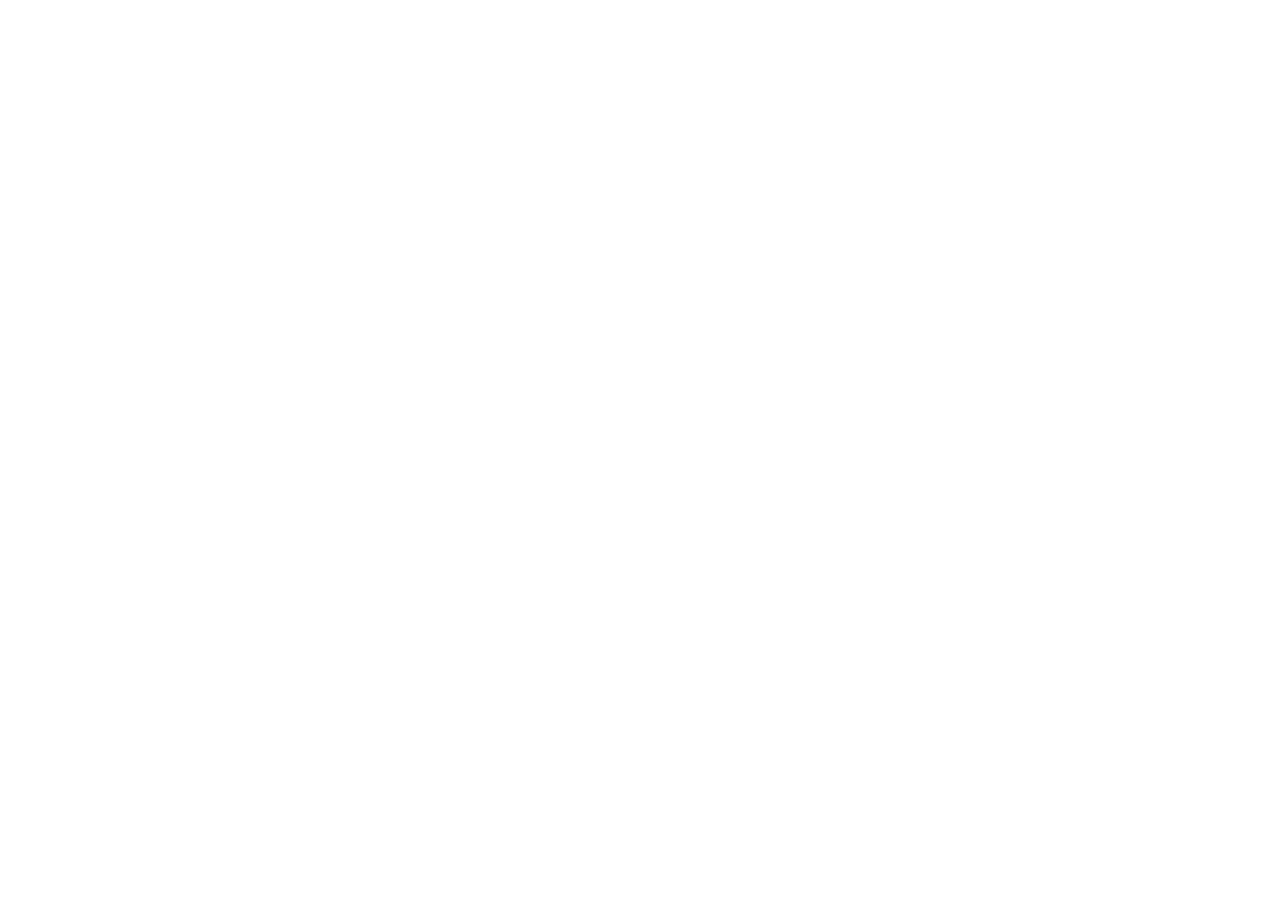
==== portfolio.html @ a5151c86 "change" ====
<!DOCTYPE html>
<html lang="en">
<head>
    <meta charset="UTF-8">
    <meta http-equiv="X-UA-Compatible" content="IE=edge">
    <meta name="viewport" content="width=device-width, initial-scale=1.0">
    <title>Document</title>
</head>
<body>
    <header>

    </header>
    <main></main>
    <footer></footer>
</body>
</html>
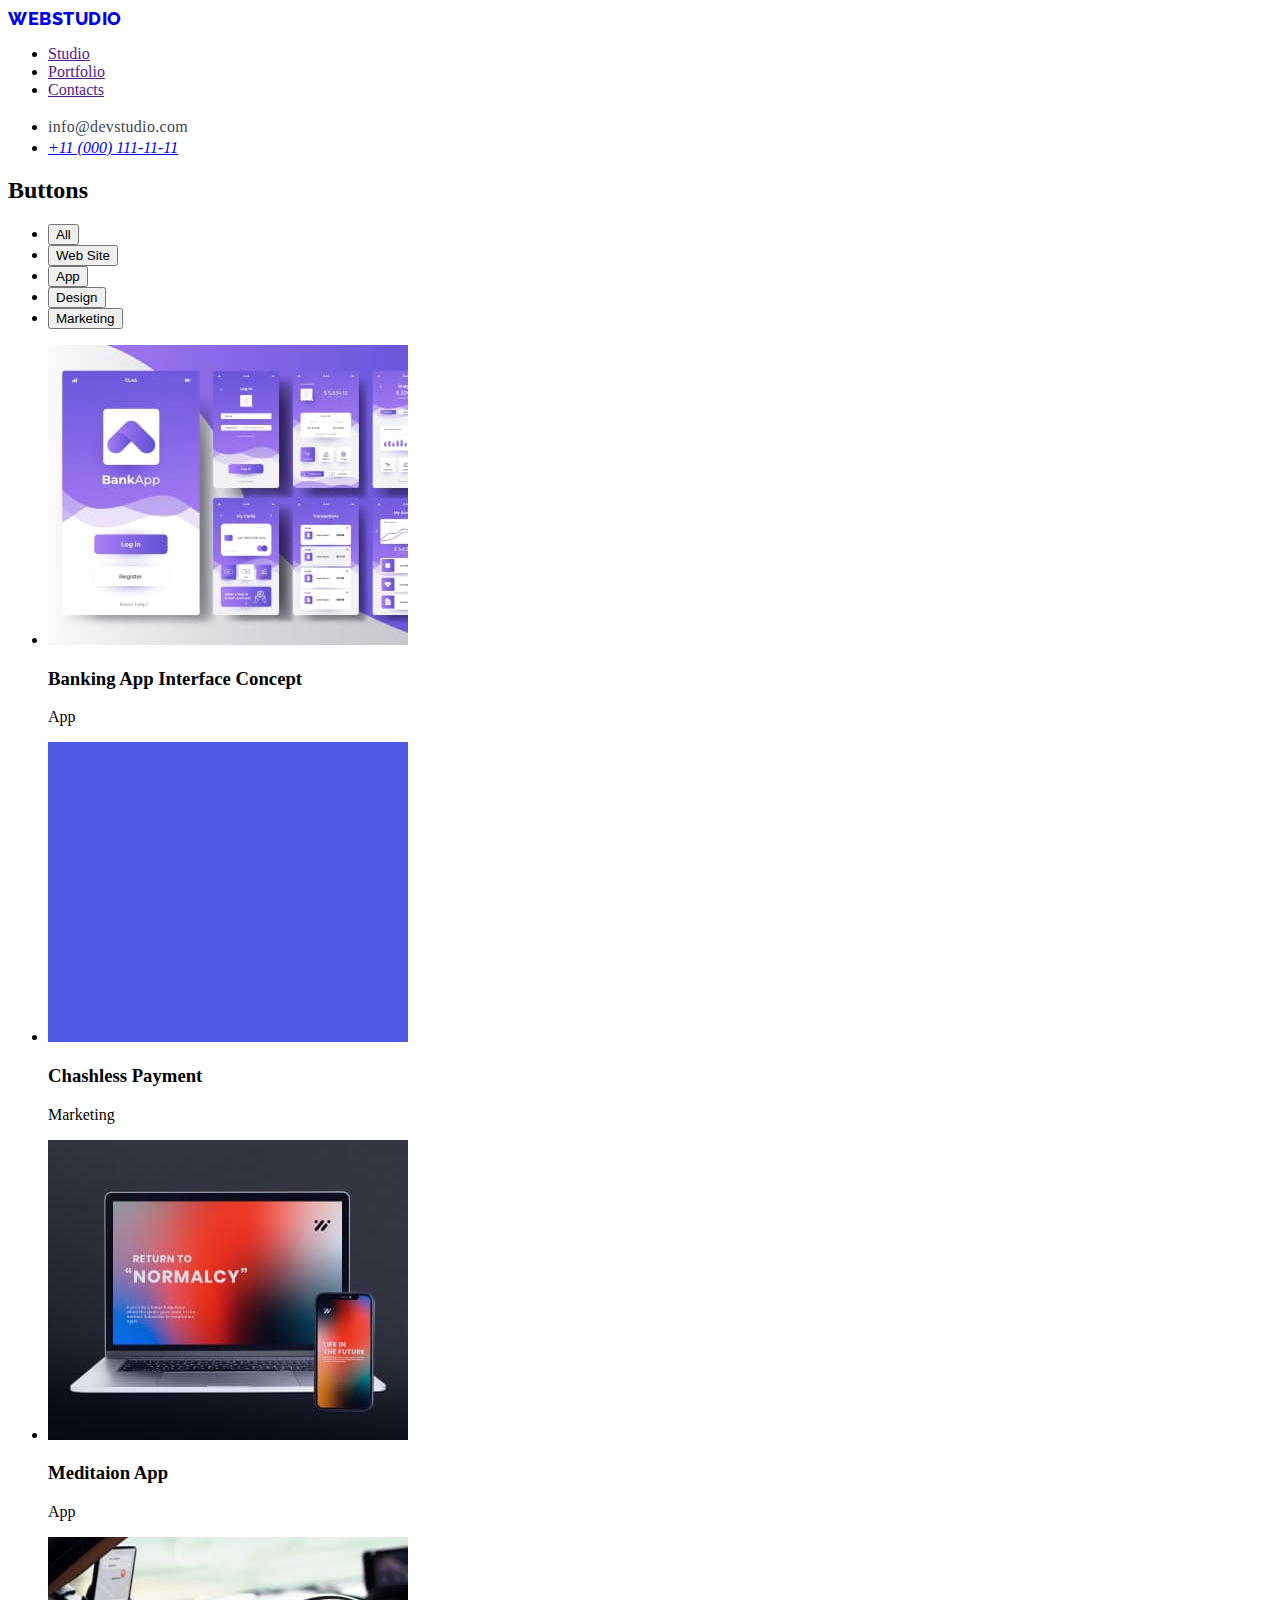
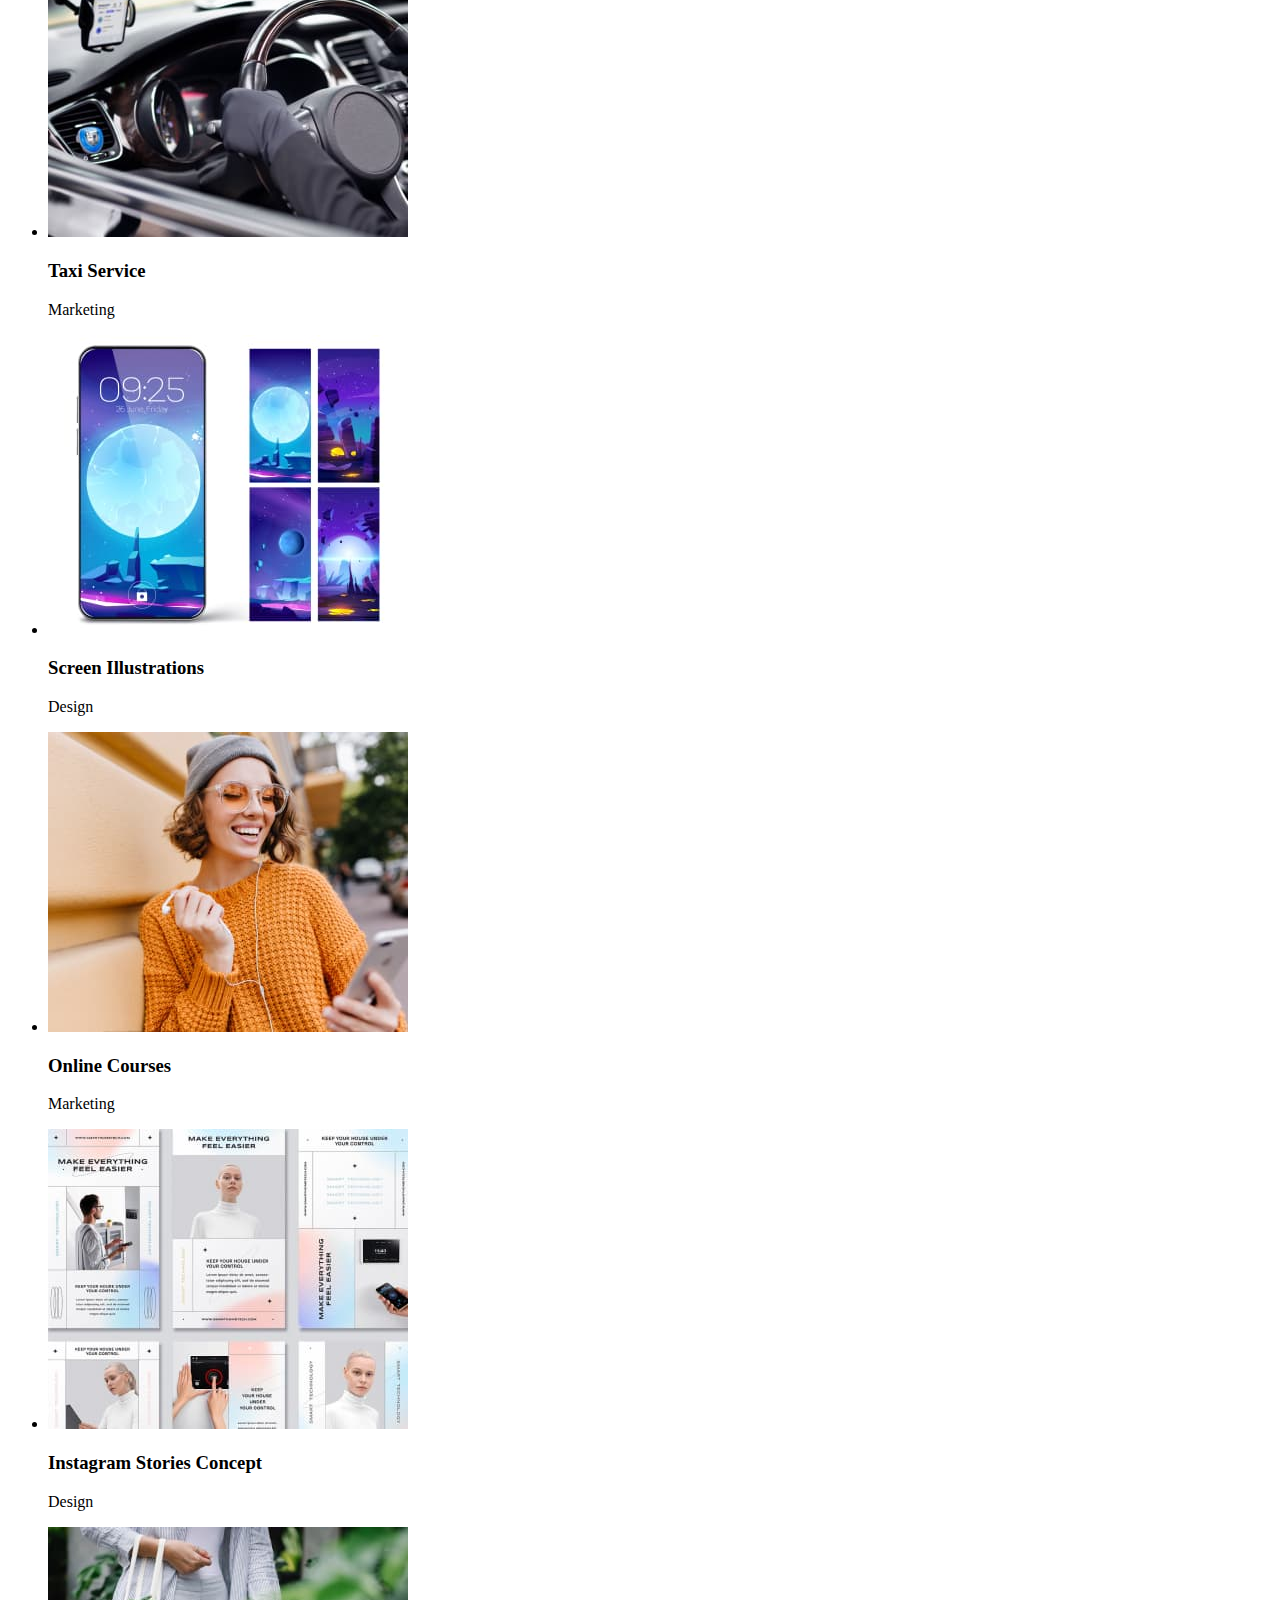
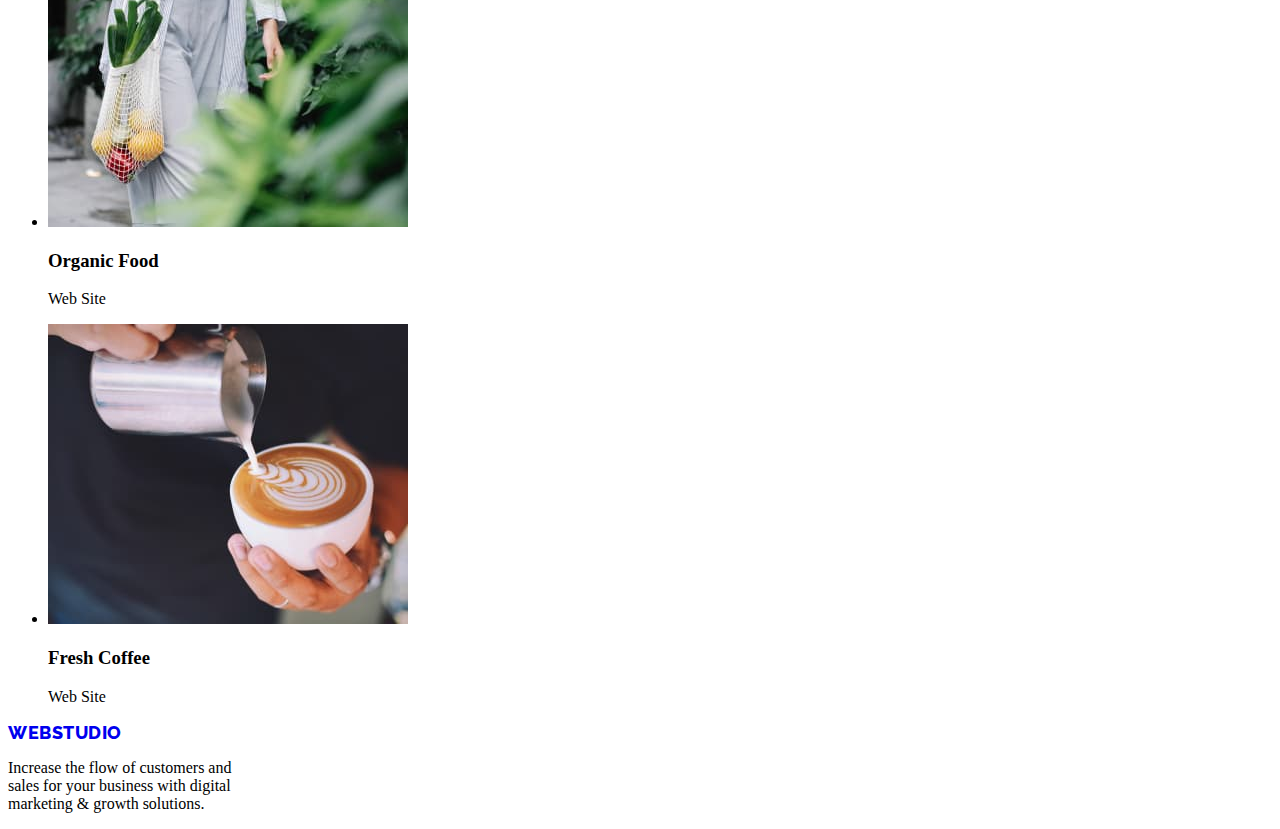
==== commit 8d942ba7: "my change" ====
--- a/portfolio.html
+++ b/portfolio.html
@@ -4,13 +4,85 @@
     <meta charset="UTF-8">
     <meta http-equiv="X-UA-Compatible" content="IE=edge">
     <meta name="viewport" content="width=device-width, initial-scale=1.0">
+    <link rel="preconnect" href="https://fonts.googleapis.com">
+    <link rel="preconnect" href="https://fonts.gstatic.com" crossorigin>
+    <link href="https://fonts.googleapis.com/css2?family=Raleway:wght@800&family=Roboto:wght@400;500;700;900&display=swap" rel="stylesheet"> 
+    <link rel="stylesheet" href="css/style.css">
     <title>Document</title>
 </head>
 <body>
-    <header>
-
+    <!--Header-->
+    <header class="header">
+        <a class="logo" href="./index.html"><span>Web</span>Studio</a>
+        <ul class="header-list">
+            <li > <a href="">Studio</a> </li>
+            <li> <a href="">Portfolio</a> </li>
+            <li> <a href="">Contacts</a> </li>
+        </ul>
+        </nav>
+        <address>
+            <ul> 
+            <li>
+                <a class="link-mail" href="mailto:info@devstudio.com">info@devstudio.com
+                </a>
+            </li>
+            <li>
+                <a href="tel:+110001111111">+11 (000) 111-11-11</a></li>
+            </li>
+            </ul>
+        </address>
     </header>
-    <main></main>
-    <footer></footer>
+    <!--Main-->
+    <main>
+        <!--Section-->
+        <section class="button">
+            <h2>Buttons</h2>
+            <ul class="button-list">
+                <li class="button-item"><button type="button">All</button></li>
+                <li class="button-item"><button type="button">Web Site</button></li>
+                <li class="button-item"><button type="button">App</button></li>
+                <li class="button-item"><button type="button">Design</button></li>
+                <li class="button-item"><button type="button">Marketing</button></li>
+            </ul>
+        
+            <ul >
+                <li><img src="./images/photo-1p.jpg" alt="Banking app" width="360" height="300">
+                <h3>Banking App Interface Concept</h3>
+                <p>App</p>
+                </li>
+                <li><img src="./images/photo-2p.jpg" alt="Chasless payment" width="360" height="300">
+                    <h3>Chashless Payment</h3>
+                    <p>Marketing</p></li>
+                <li><img src="./images/photo-3p.jpg" alt="Meditaion app" width="360" height="300">
+                    <h3>Meditaion App</h3>
+                    <p>App</p></li>
+                <li><img src="./images/photo-4p.jpg" alt="Taxi service" width="360" height="300">
+                    <h3>Taxi Service</h3>
+                    <p>Marketing</p></li>
+                <li><img src="./images/photo-5p.jpg" alt="Screen Illustrations" width="360" height="300">
+                    <h3>Screen Illustrations</h3>
+                    <p>Design</p></li>
+                <li><img src="./images/photo-6p.jpg" alt="Online Courses" width="360" height="300">
+                    <h3>Online Courses</h3>
+                    <p>Marketing</p></li>
+                <li><img src="./images/photo-7p.jpg" alt="Instaram stories" width="360" height="300">
+                    <h3>Instagram Stories Concept</h3>
+                    <p>Design</p></li>
+                <li><img src="./images/photo-8p.jpg" alt="Organic food" width="360" height="300">
+                    <h3>Organic Food</h3>
+                    <p>Web Site</p></li>
+                <li><img src="./images/photo-9p.jpg" alt="Fresh coffee" width="360" height="300">
+                    <h3>Fresh Coffee</h3>
+                    <p>Web Site</p></li>
+            </ul>
+        </section>
+    </main>
+    <!--Footer-->
+    <footer>
+        <a class="logo" href="./index.html"><span>Web</span>Studio</a>
+<p>
+ Increase the flow of customers and <br> sales for your business with digital <br> marketing & growth solutions.
+</p>
+    </footer>
 </body>
 </html>--- a/css/style.css
+++ b/css/style.css
@@ -0,0 +1,29 @@
+body {
+    font-family: 'Roboto' 'Verdana' 'Tahoma' sans-serif;
+}
+
+.logo {
+    font-family: 'Raleway';
+    font-style: normal;
+    font-weight: 800;
+    font-size: 18px;
+    line-height: 21px;
+    /* identical to box height */
+    letter-spacing: 0.03em;
+    text-transform: uppercase;
+    text-decoration: none;
+}
+
+.link-mail {
+    ont-family: 'Roboto';
+    font-style: normal;
+    font-weight: 400;
+    font-size: 16px;
+    line-height: 24px;
+    
+    letter-spacing: 0.02em;
+    
+    text-decoration: none;
+    
+    color: #434455;
+}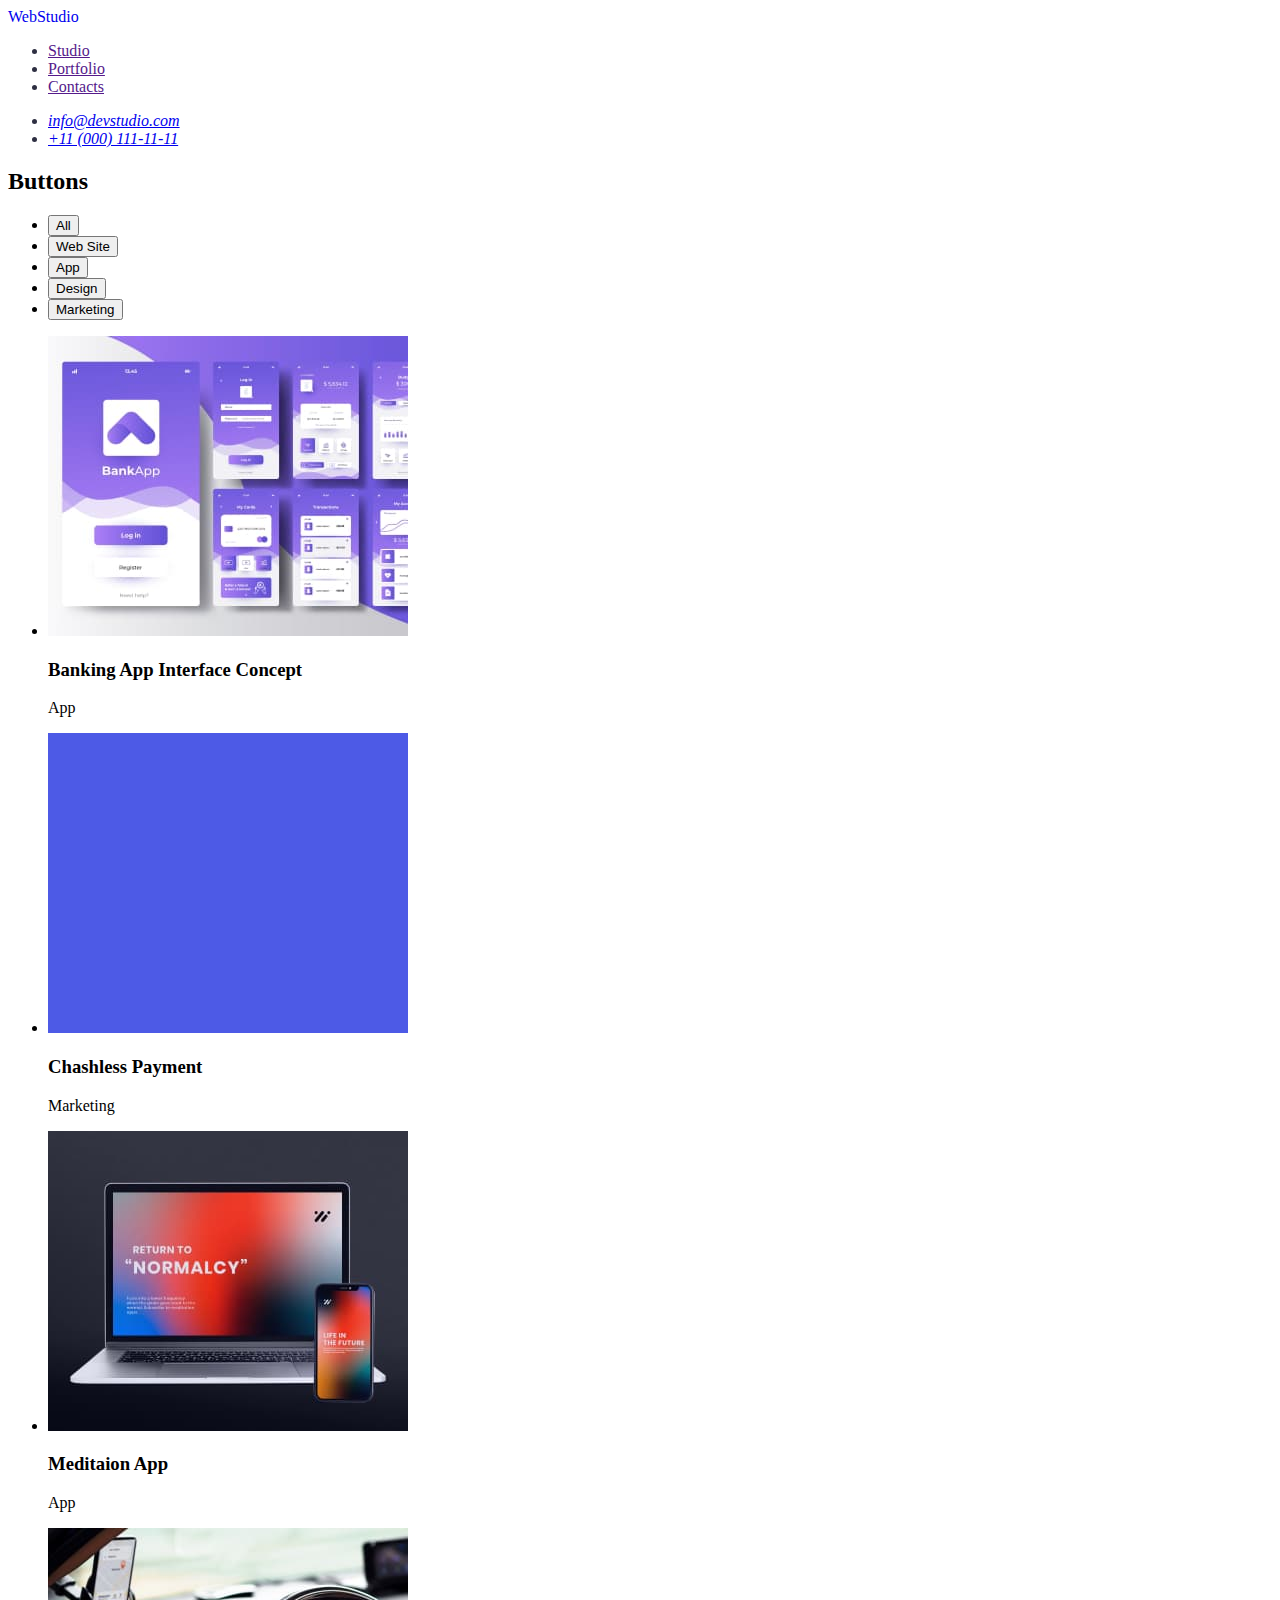
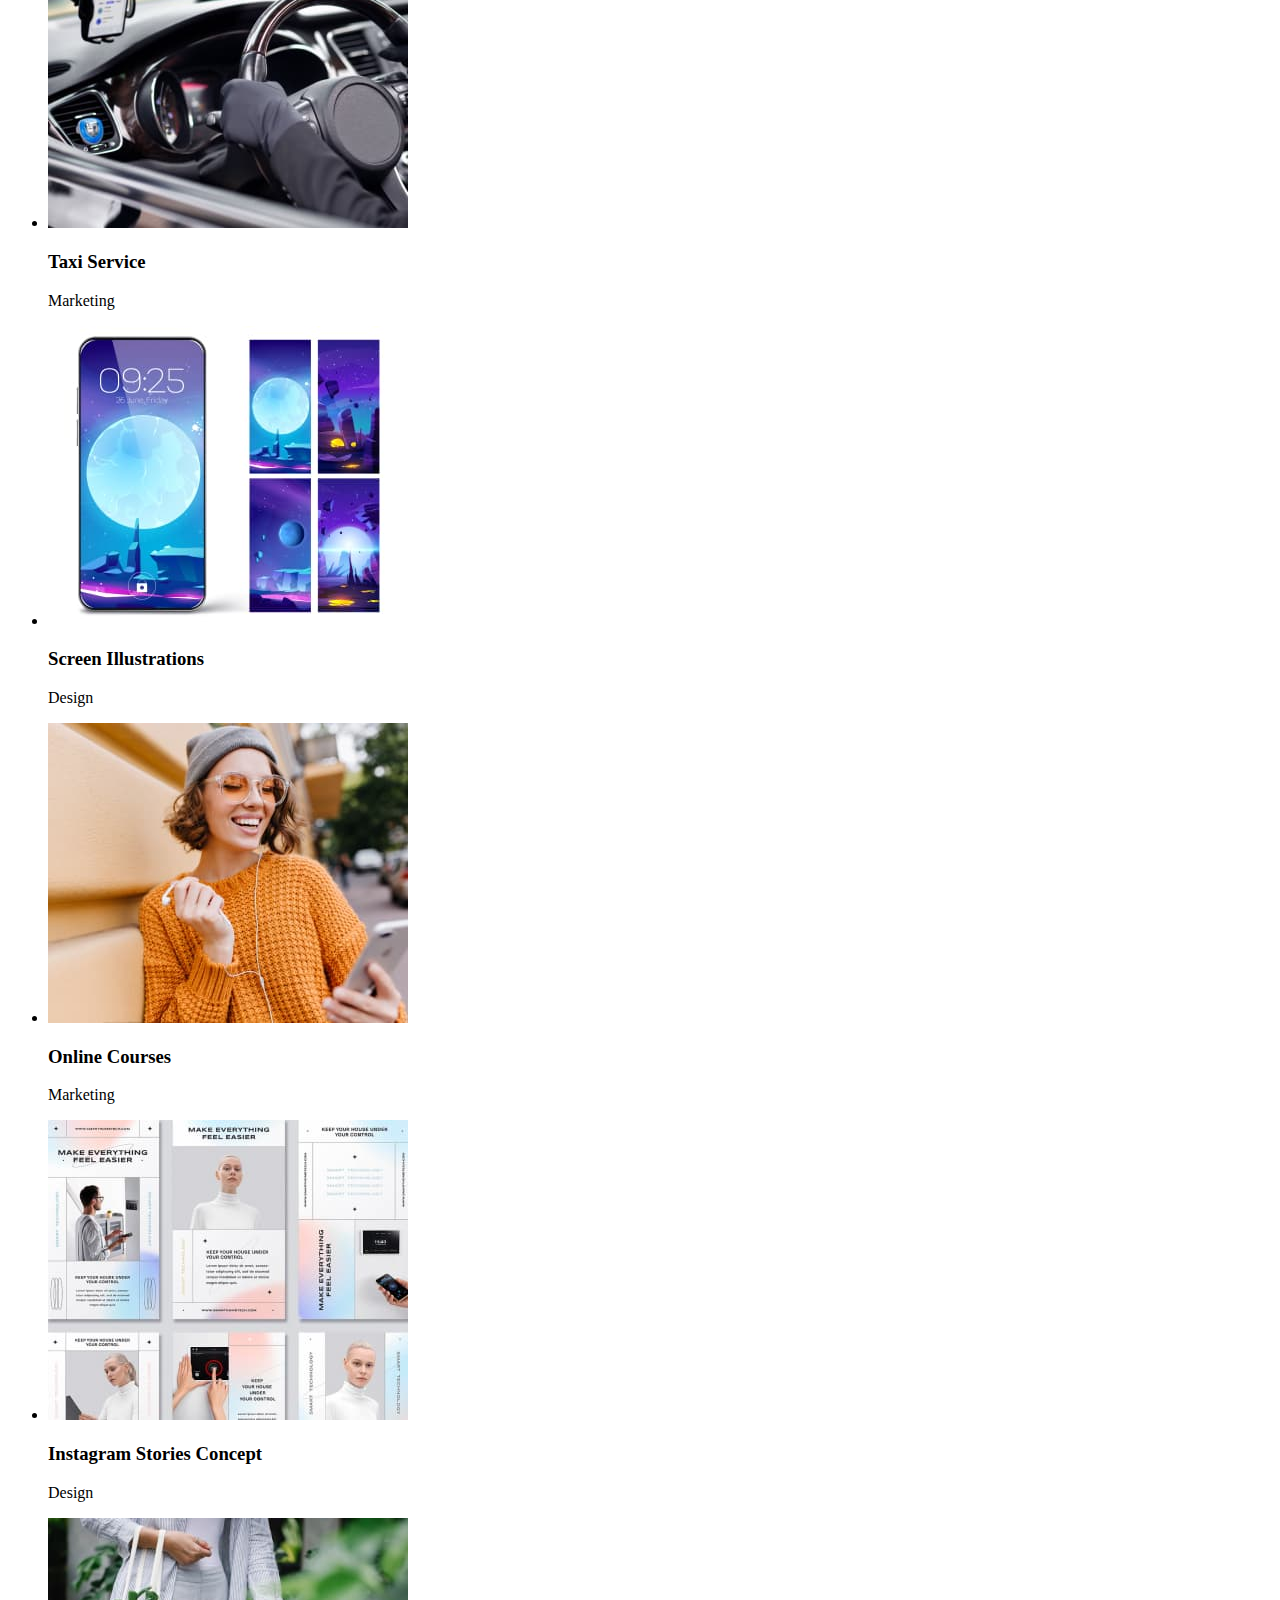
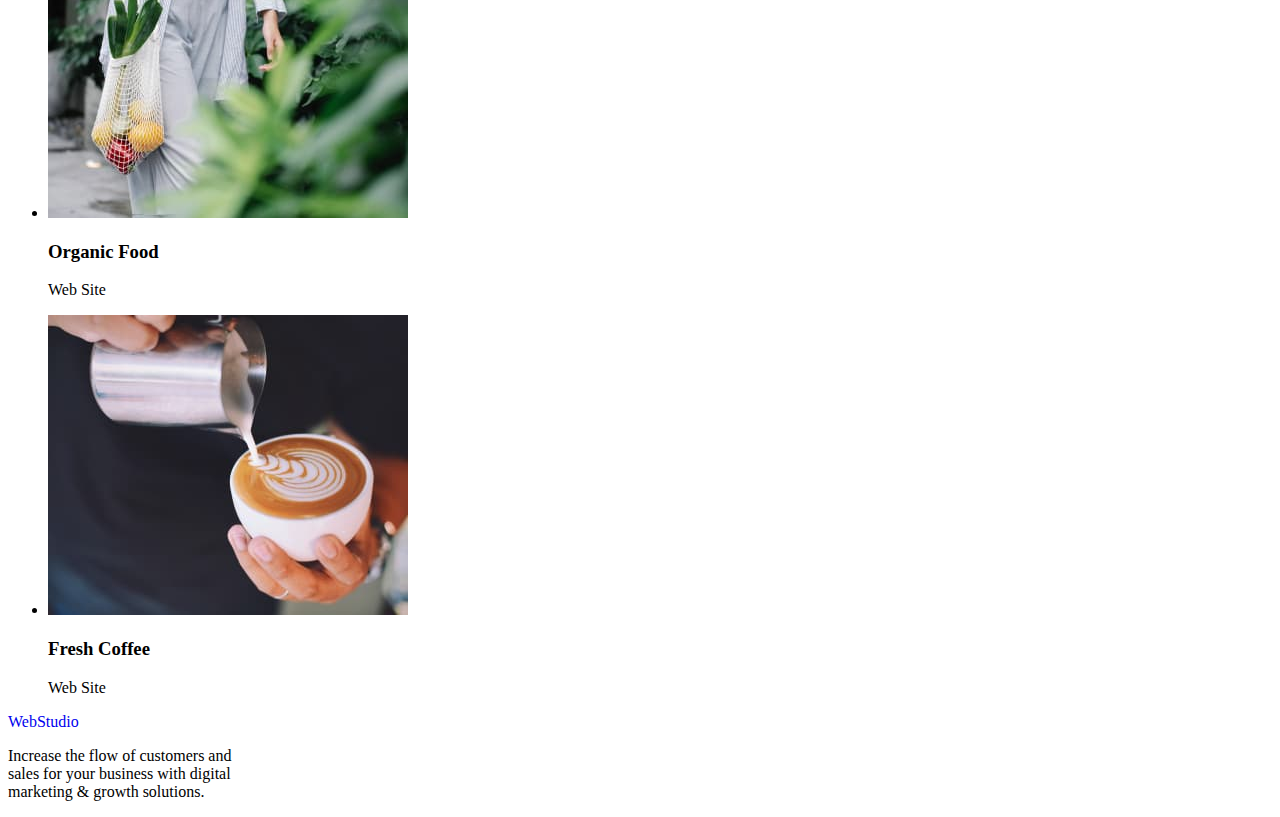
==== commit 7319484d: "change" ====
--- a/portfolio.html
+++ b/portfolio.html
@@ -7,7 +7,7 @@
     <link rel="preconnect" href="https://fonts.googleapis.com">
     <link rel="preconnect" href="https://fonts.gstatic.com" crossorigin>
     <link href="https://fonts.googleapis.com/css2?family=Raleway:wght@800&family=Roboto:wght@400;500;700;900&display=swap" rel="stylesheet"> 
-    <link rel="stylesheet" href="css/style.css">
+    <link rel="stylesheet" href="./css/style.css">
     <title>Document</title>
 </head>
 <body>
--- a/css/style.css
+++ b/css/style.css
@@ -1,29 +1,15 @@
 body {
-    font-family: 'Roboto' 'Verdana' 'Tahoma' sans-serif;
+ background-color: #FFFFFF;
 }
 
+.header {
+    color: #2E2F42;
+    text-decoration: none;
+}
 .logo {
-    font-family: 'Raleway';
-    font-style: normal;
-    font-weight: 800;
-    font-size: 18px;
-    line-height: 21px;
-    /* identical to box height */
-    letter-spacing: 0.03em;
-    text-transform: uppercase;
     text-decoration: none;
 }
 
-.link-mail {
-    ont-family: 'Roboto';
-    font-style: normal;
-    font-weight: 400;
-    font-size: 16px;
-    line-height: 24px;
-    
-    letter-spacing: 0.02em;
-    
+.page-item {
     text-decoration: none;
-    
-    color: #434455;
 }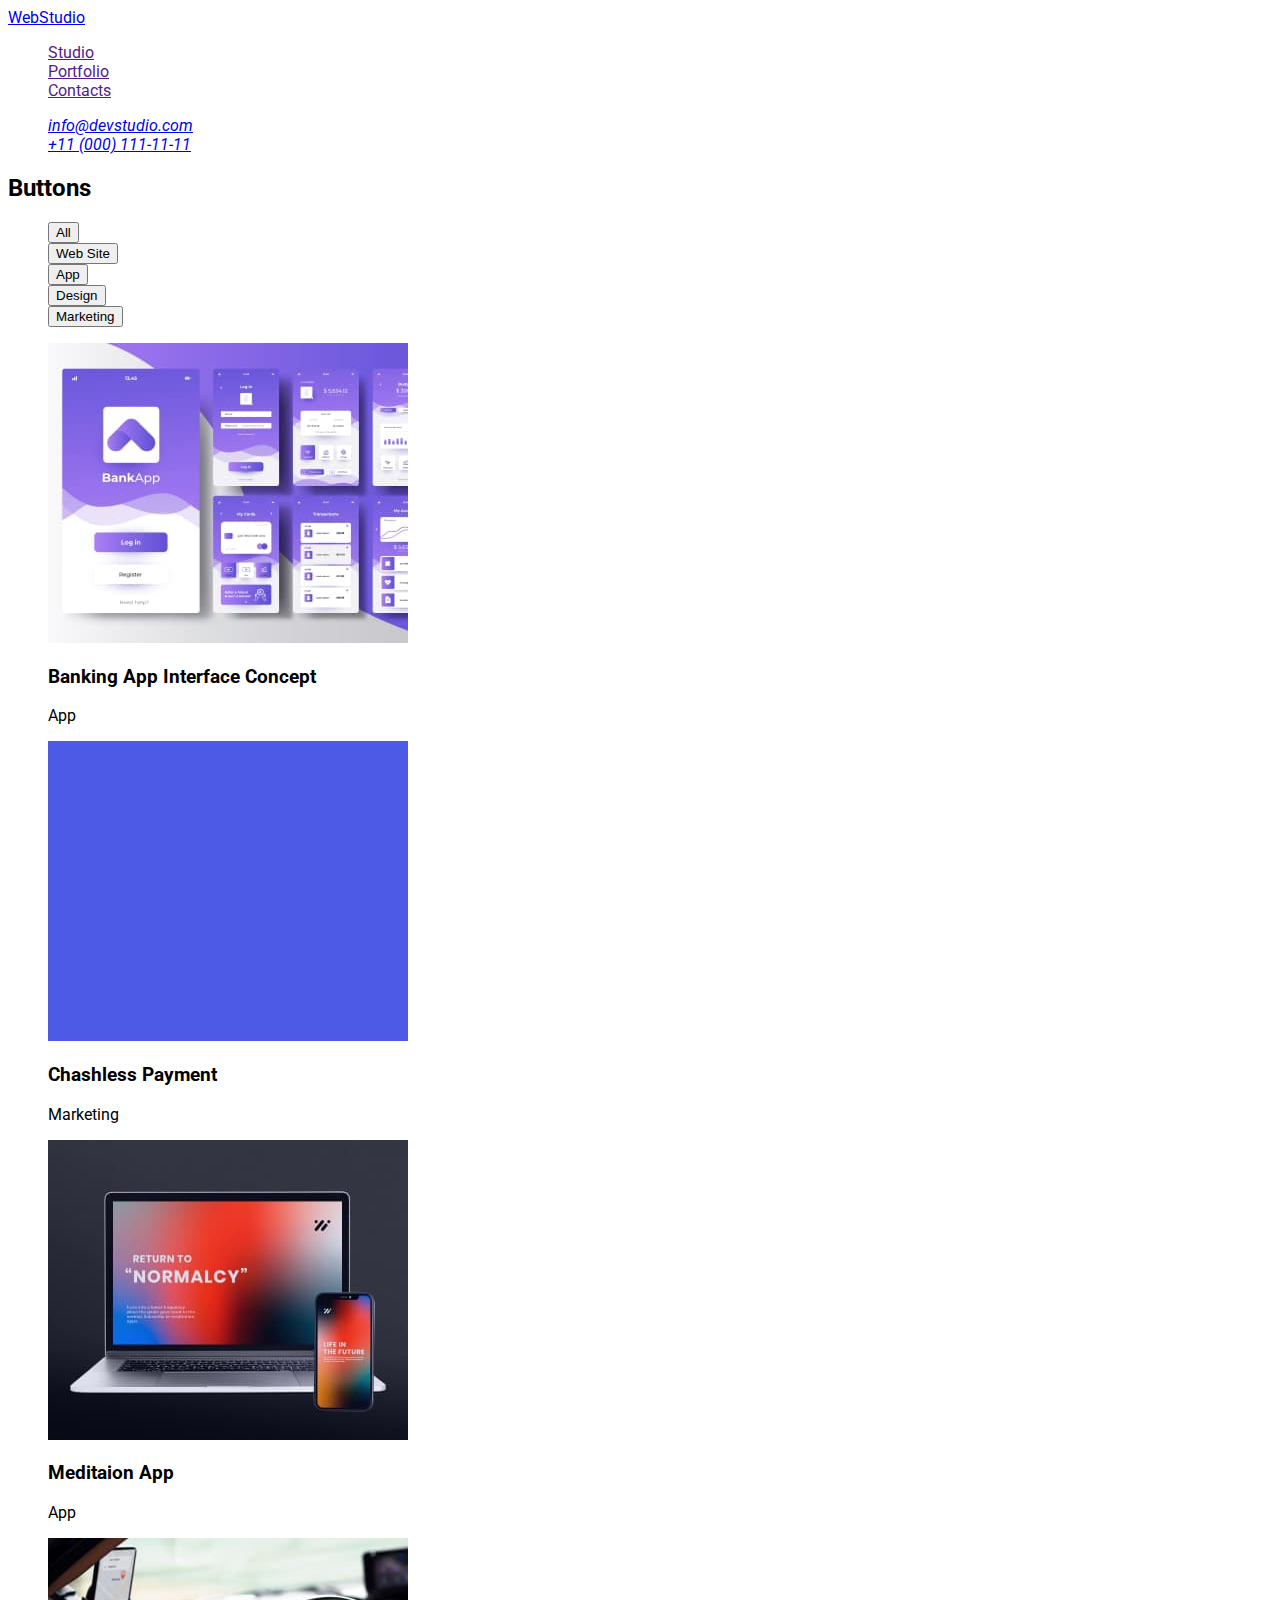
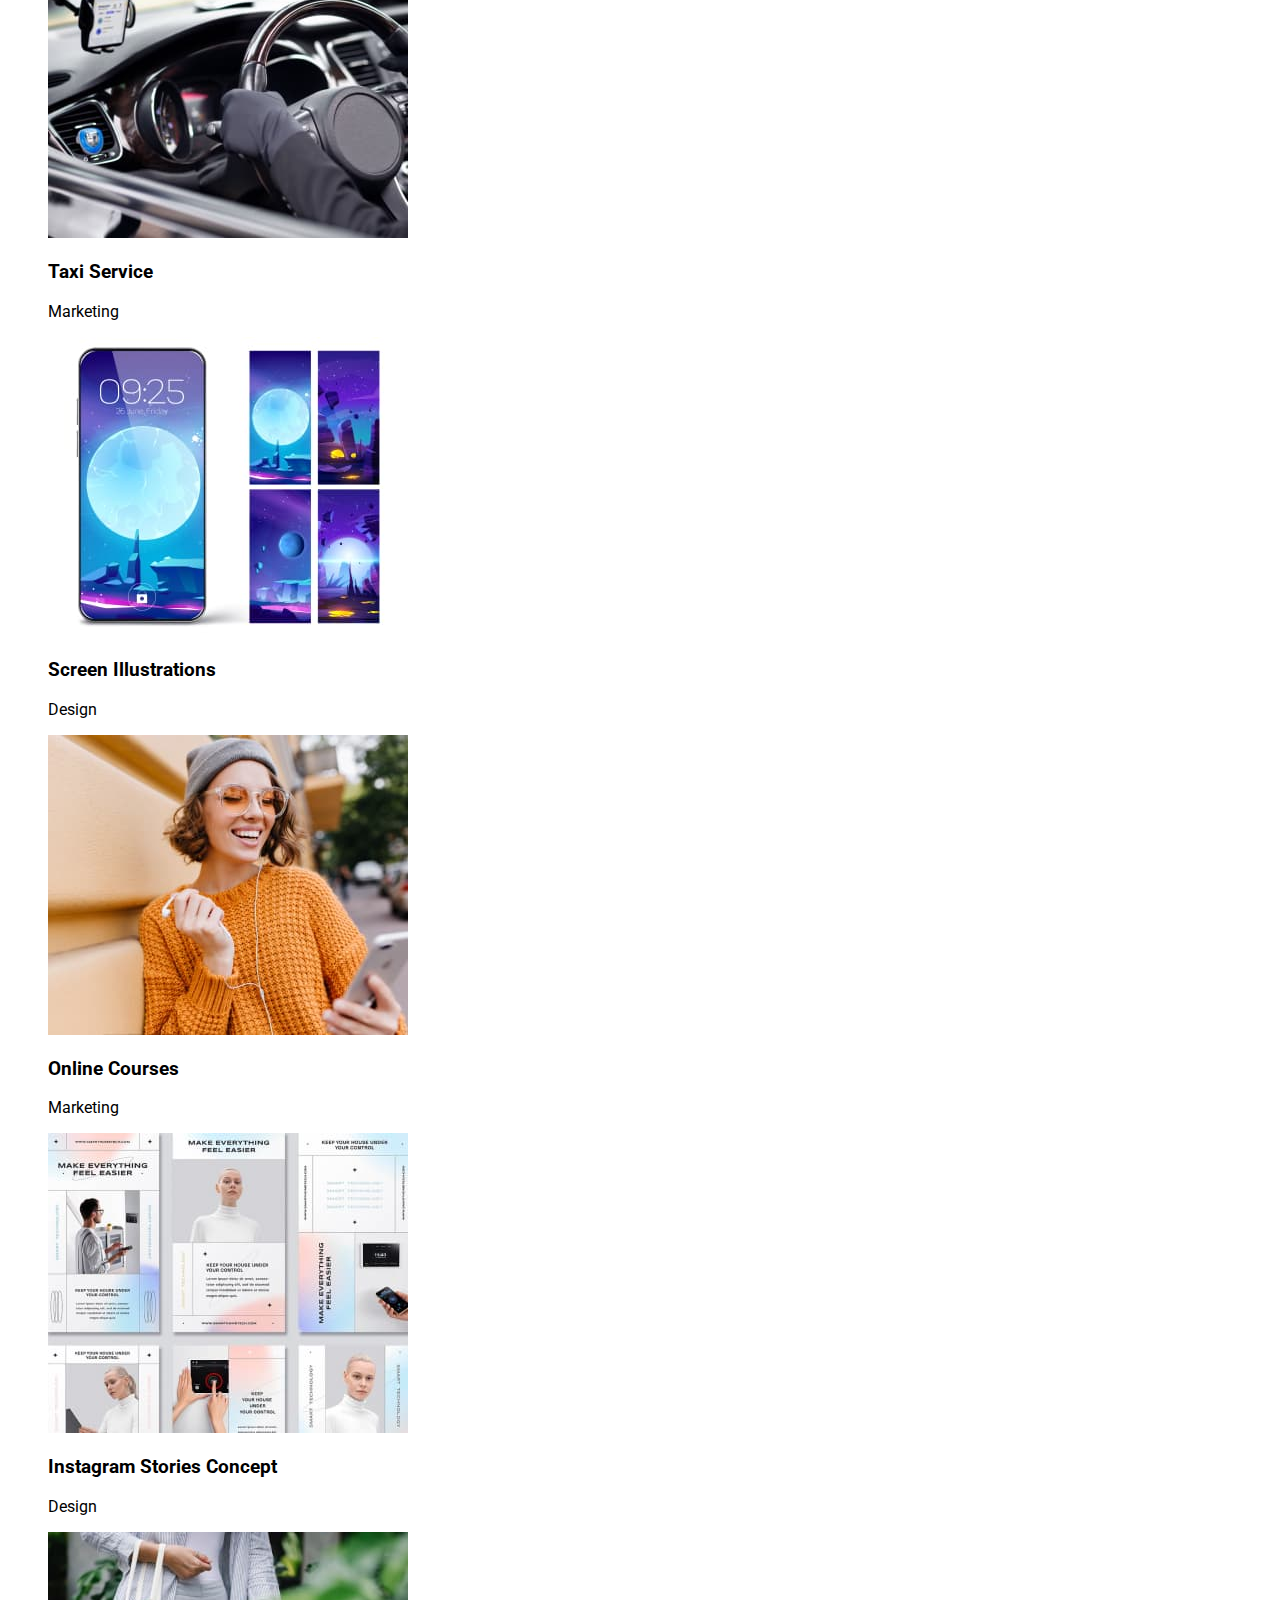
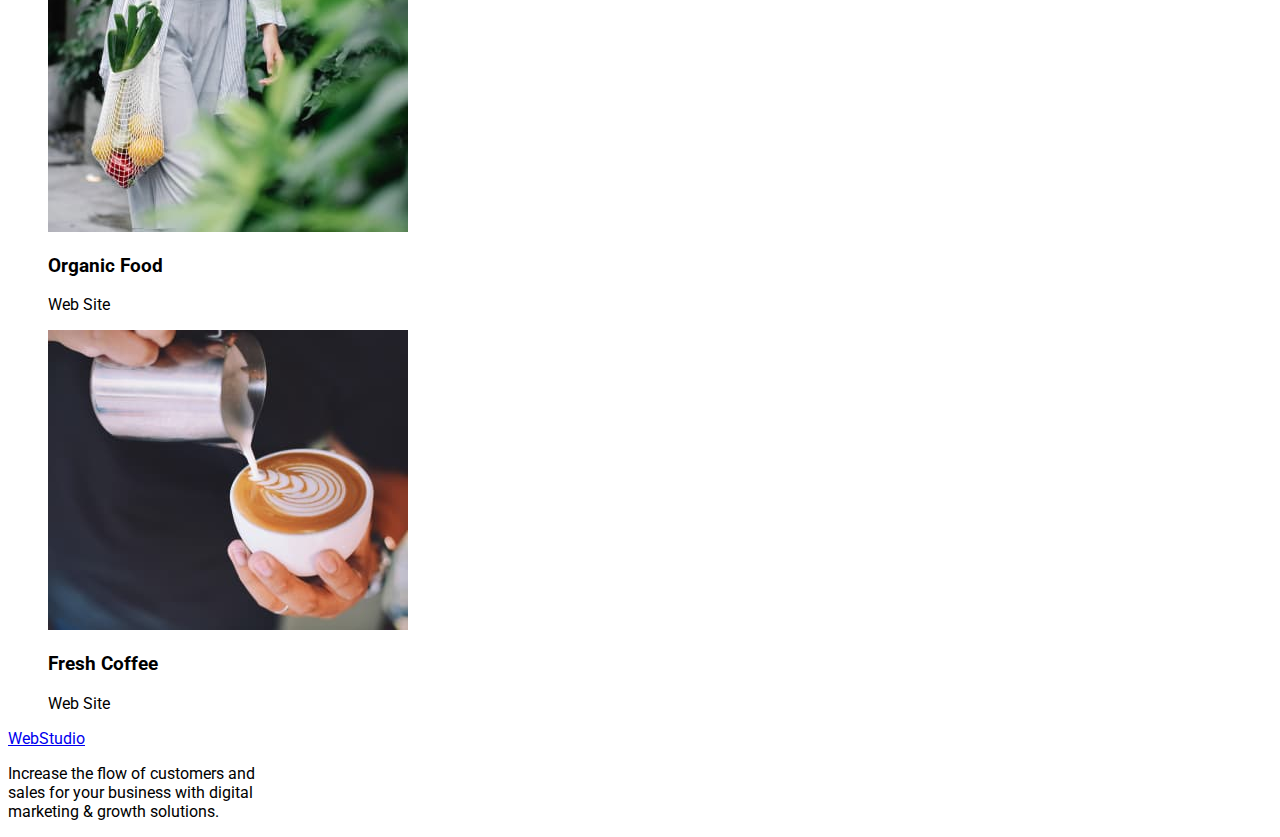
==== commit 0b339a1c: "my change" ====
--- a/portfolio.html
+++ b/portfolio.html
@@ -13,6 +13,7 @@
 <body>
     <!--Header-->
     <header class="header">
+        <nav>
         <a class="logo" href="./index.html"><span>Web</span>Studio</a>
         <ul class="header-list">
             <li > <a href="">Studio</a> </li>
@@ -27,7 +28,7 @@
                 </a>
             </li>
             <li>
-                <a href="tel:+110001111111">+11 (000) 111-11-11</a></li>
+                <a href="tel:+110001111111">+11 (000) 111-11-11</a>
             </li>
             </ul>
         </address>
--- a/css/style.css
+++ b/css/style.css
@@ -1,15 +1,45 @@
-body {
- background-color: #FFFFFF;
+:root {
+  --primary-font: 'Roboto', sans-serif;
+  --secondary-font: 'Raleway', sans-serif;
+  
+
+  
 }
 
-.header {
-    color: #2E2F42;
-    text-decoration: none;
+body {
+    background-color: #FFFFFF;
+    font-family: 'Roboto', sans-serif;
 }
+ul {
+    list-style: none;
+}
+--------------/*Logo*/-----------------
+
 .logo {
-    text-decoration: none;
+    font-family: var(--secondary-font);
+    font-style: normal;
+   font-weight: 800;
+   font-size: 18px;
+   line-height: 1.33;
+   color:  #2E2F42;
+
+}
+.site-logo {
+    color: #4D5AE5;;
 }
 
-.page-item {
-    text-decoration: none;
-}+--------------/*Link nav*/--------------
+.link-nav {
+font-family: 'Roboto';
+font-style: normal;
+font-weight: 500;
+font-size: 16px;
+color: #2E2F42;
+}
+
+
+--------------/*Hero*/--------------
+
+--------------/*Main*/--------------
+
+--------------/*Footer*/--------------
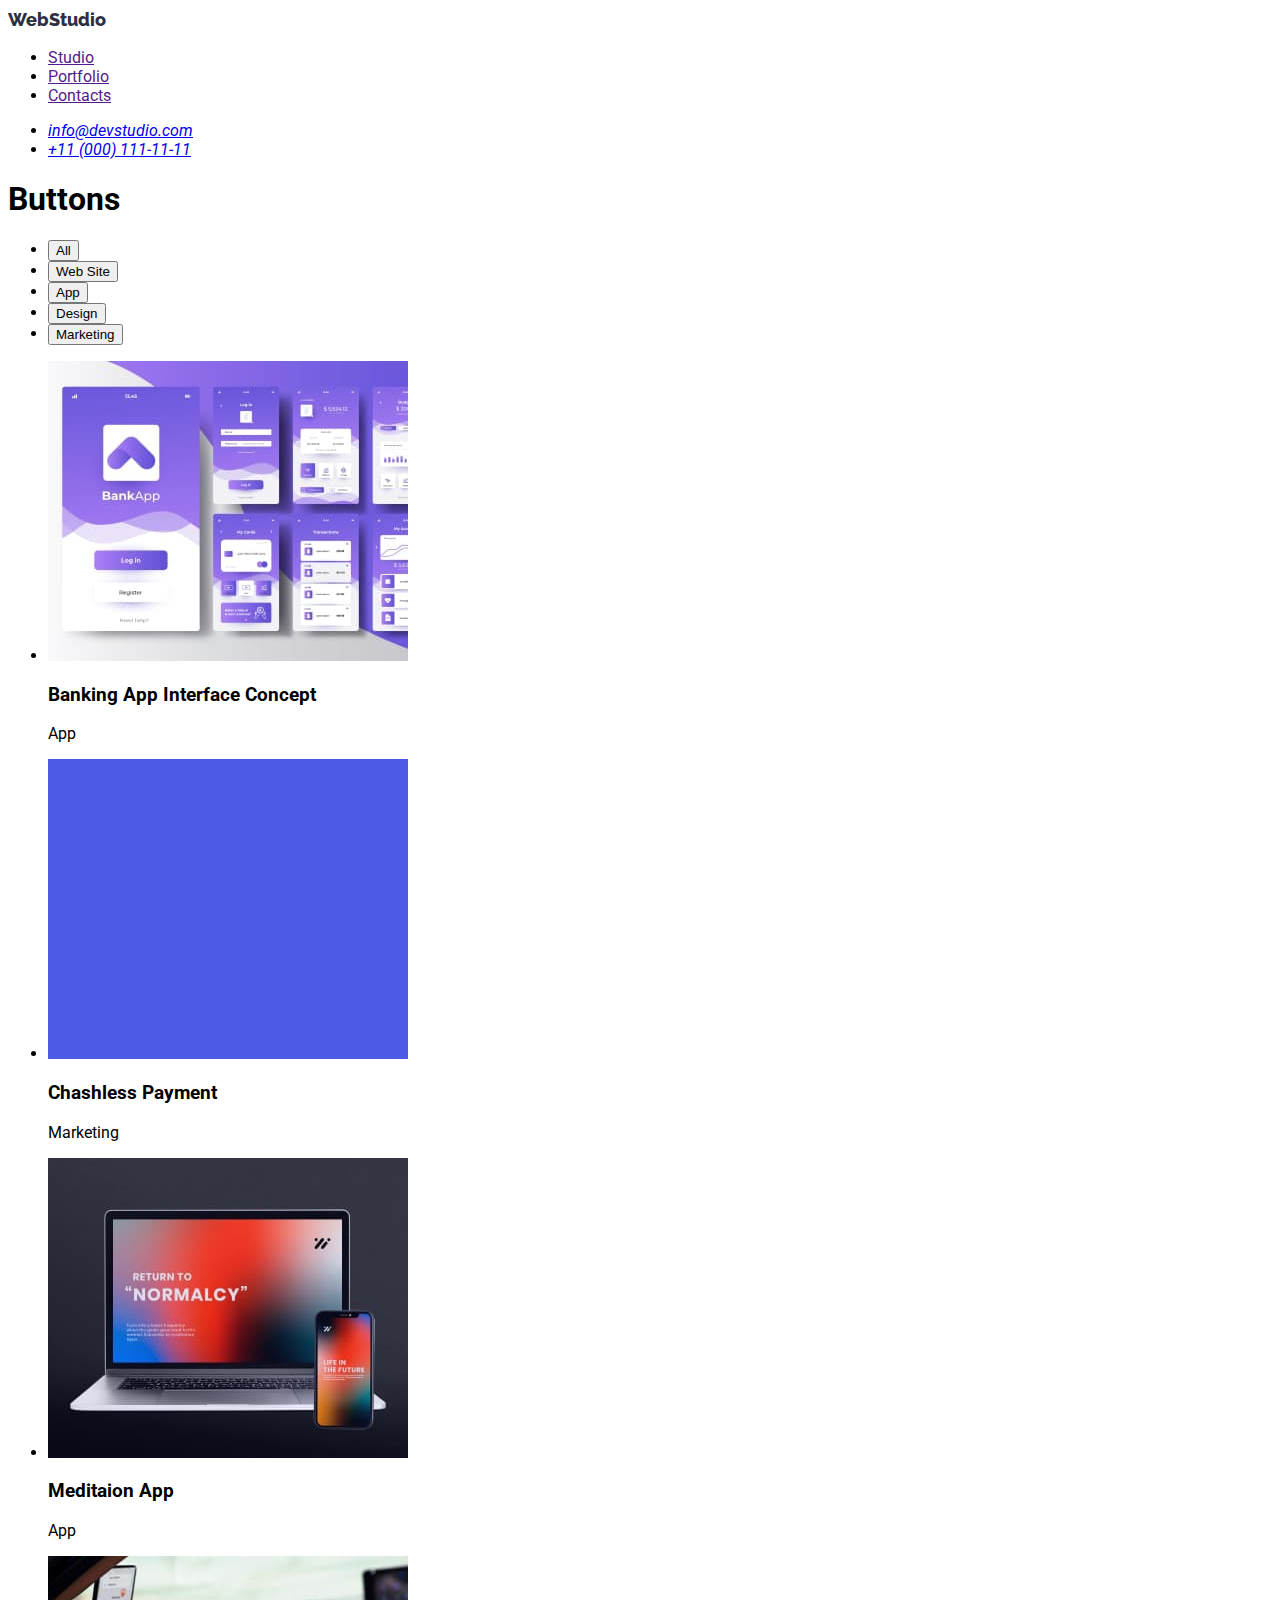
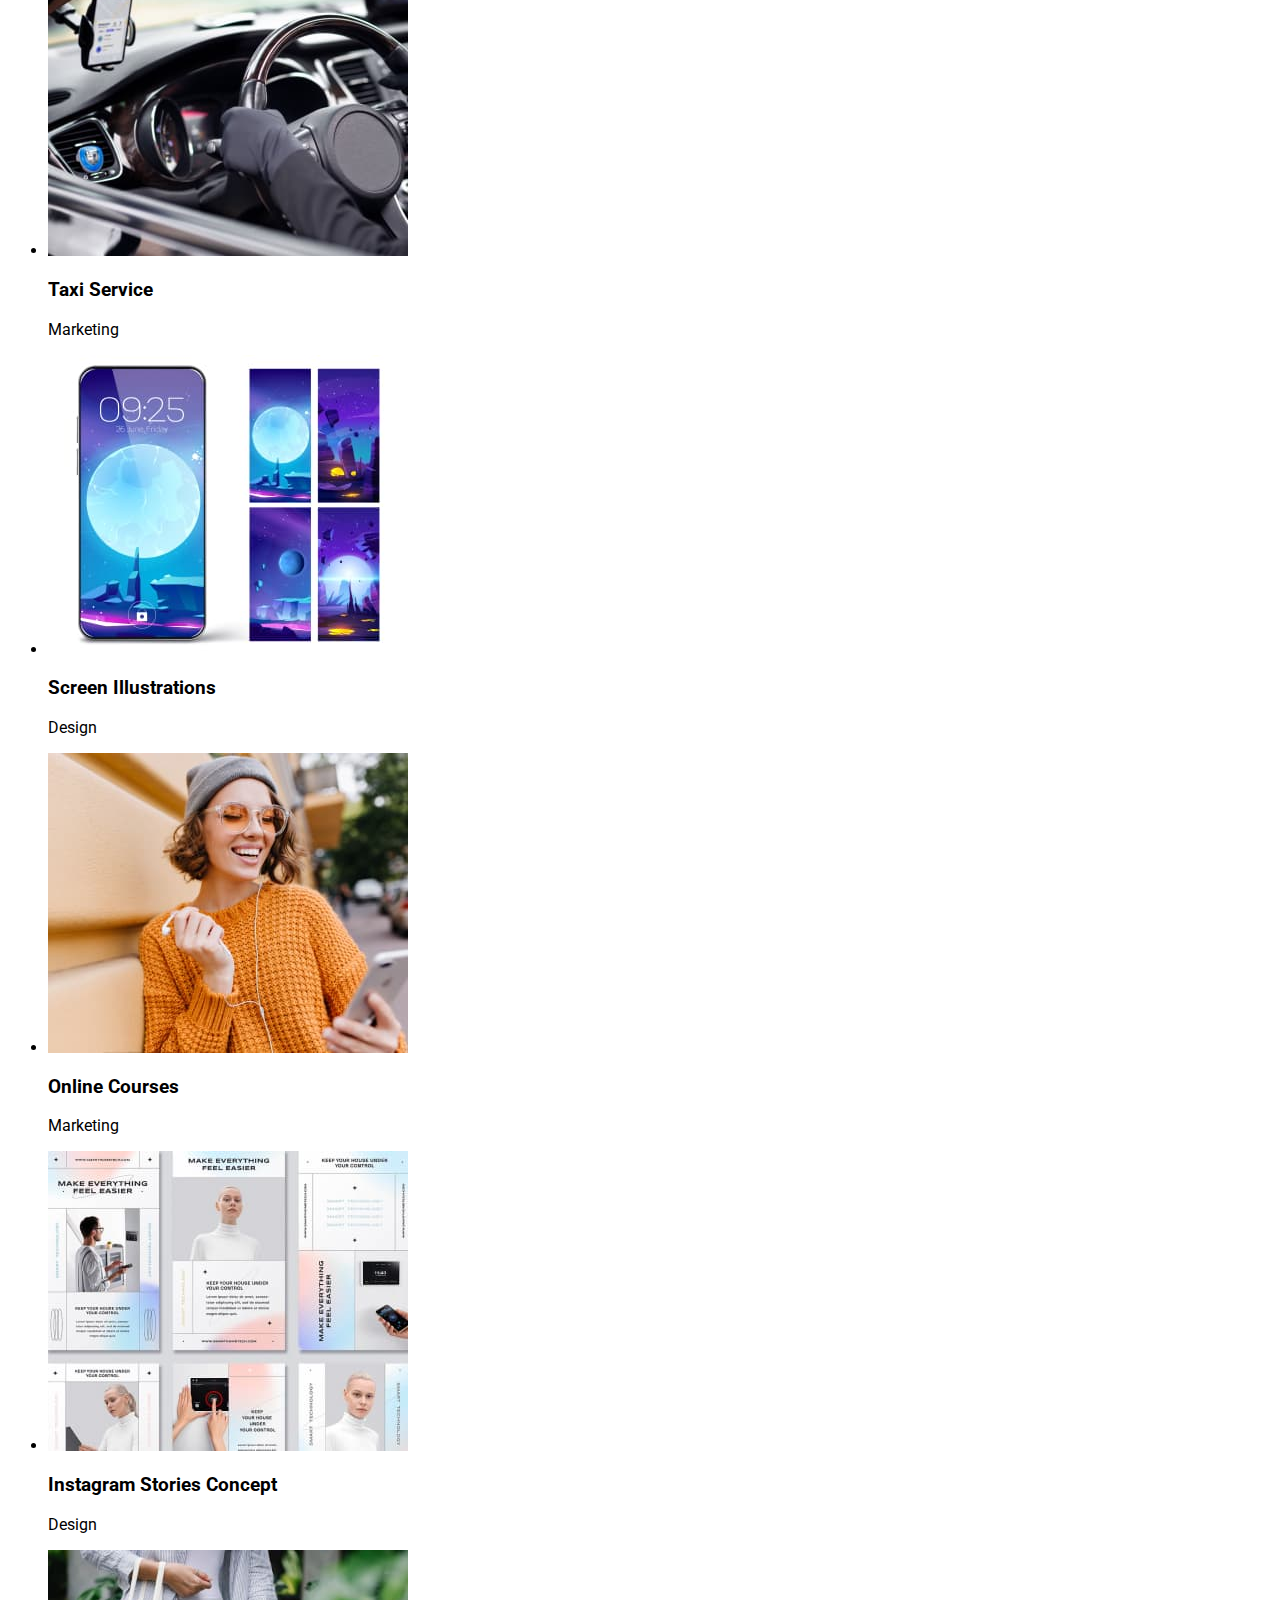
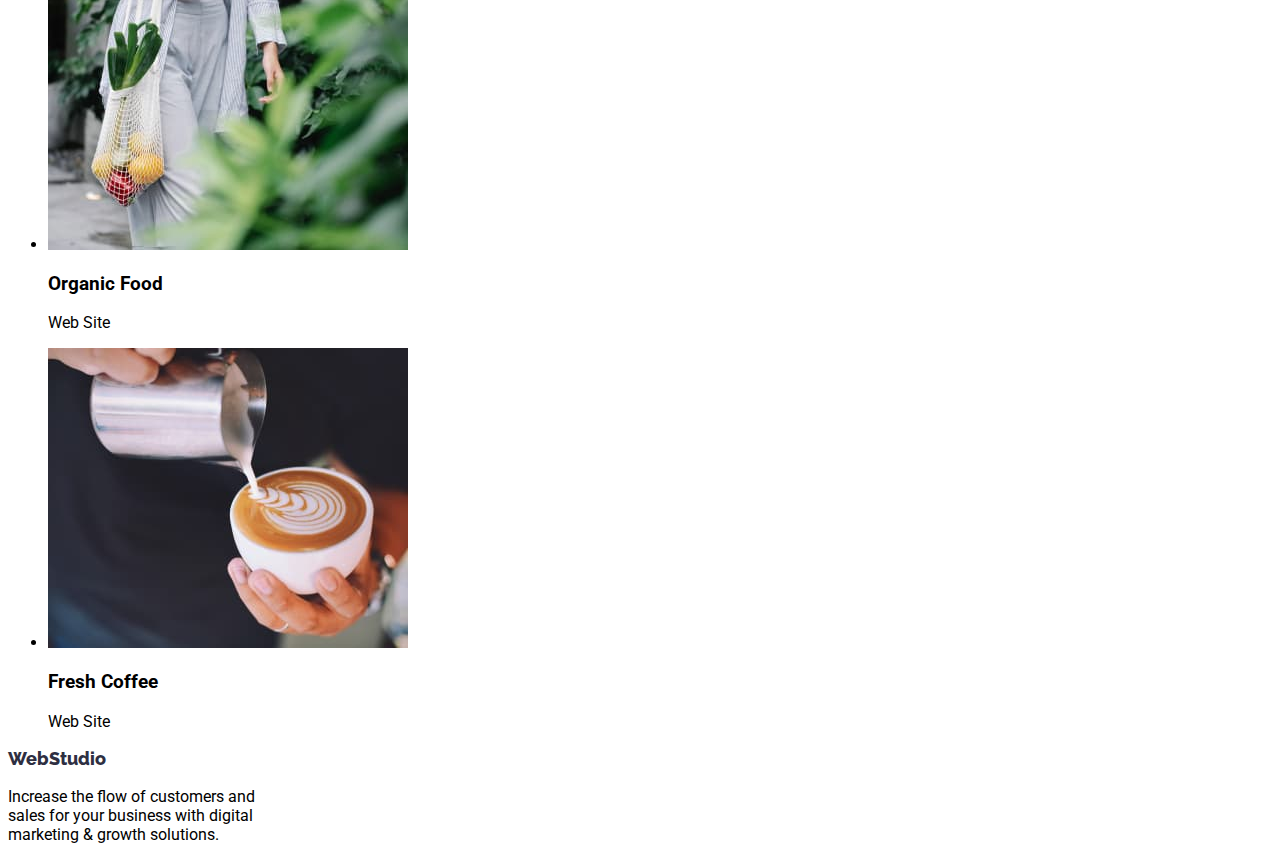
==== commit bbcb35e0: "change" ====
--- a/portfolio.html
+++ b/portfolio.html
@@ -37,7 +37,7 @@
     <main>
         <!--Section-->
         <section class="button">
-            <h2>Buttons</h2>
+            <h1>Buttons</h1>
             <ul class="button-list">
                 <li class="button-item"><button type="button">All</button></li>
                 <li class="button-item"><button type="button">Web Site</button></li>
--- a/css/style.css
+++ b/css/style.css
@@ -1,45 +1,102 @@
 :root {
-  --primary-font: 'Roboto', sans-serif;
-  --secondary-font: 'Raleway', sans-serif;
-  
+  --primary-font: 'Raleway', sans-serif;
+  --text-hover-focus-color: #404BBF;
+}
 
-  
+.list {
+    list-style: none;
 }
+
 
 body {
     background-color: #FFFFFF;
     font-family: 'Roboto', sans-serif;
 }
-ul {
-    list-style: none;
-}
---------------/*Logo*/-----------------
+
+/*--------Logo--------*/
+
 
 .logo {
-    font-family: var(--secondary-font);
+    font-family: var(--primary-font);
+    color: #2E2F42;
     font-style: normal;
-   font-weight: 800;
-   font-size: 18px;
-   line-height: 1.33;
-   color:  #2E2F42;
+    font-weight: 800;
+    font-size: 18px;
+    line-height: 1.33;
+    text-decoration:none;
+}
+.site-logo {
+    color: #4D5AE5;
+    
+}
+
+/*--------NAV--------*/
+
+.nav-link {
+font-weight: 500;
+font-size: 16px;
+line-height: 1.5;
+color: #2E2F42;
+text-decoration: none;
 
 }
-.site-logo {
-    color: #4D5AE5;;
+
+/*-----HOVER-FOCUS------*/
+
+.nav-link:hover,
+.nav-link:focus,
+.mail-link:hover,
+.mail-link:focus,
+.tel-link:hover,
+.tel-link:focus,
+.button-hero:hover,
+.button-hero:focus {
+ color: var(--text-hover-focus-color);
+}
+/*---------Contact--------*/
+
+.mail-link {
+font-family: 'Roboto';
+font-style: normal;
+font-weight: 400;
+font-size: 16px;
+line-height: 1.5;
+color: #434455;
+}
+.tel-link {
+    font-style: normal;
+    font-weight: 400;
+    font-size: 16px;
+    line-height: 1.5;
+    color: #434455;
 }
 
---------------/*Link nav*/--------------
-.link-nav {
+/*-----Hero-----*/
+
+.hero {
+ background-color: #2E2F42;
+}
+
+.hero-text {
+
+font-style: normal;
+font-weight: 700;
+font-size: 56px;
+line-height:1.11;
+color: #FFFFFF;
+text-align: center;
+}
+
+.button-hero {
 font-family: 'Roboto';
+background-color: #4D5AE5;
 font-style: normal;
 font-weight: 500;
 font-size: 16px;
-color: #2E2F42;
+line-height: 1.5;
+cursor: pointer;
 }
 
+ 
 
---------------/*Hero*/--------------
 
---------------/*Main*/--------------
-
---------------/*Footer*/--------------
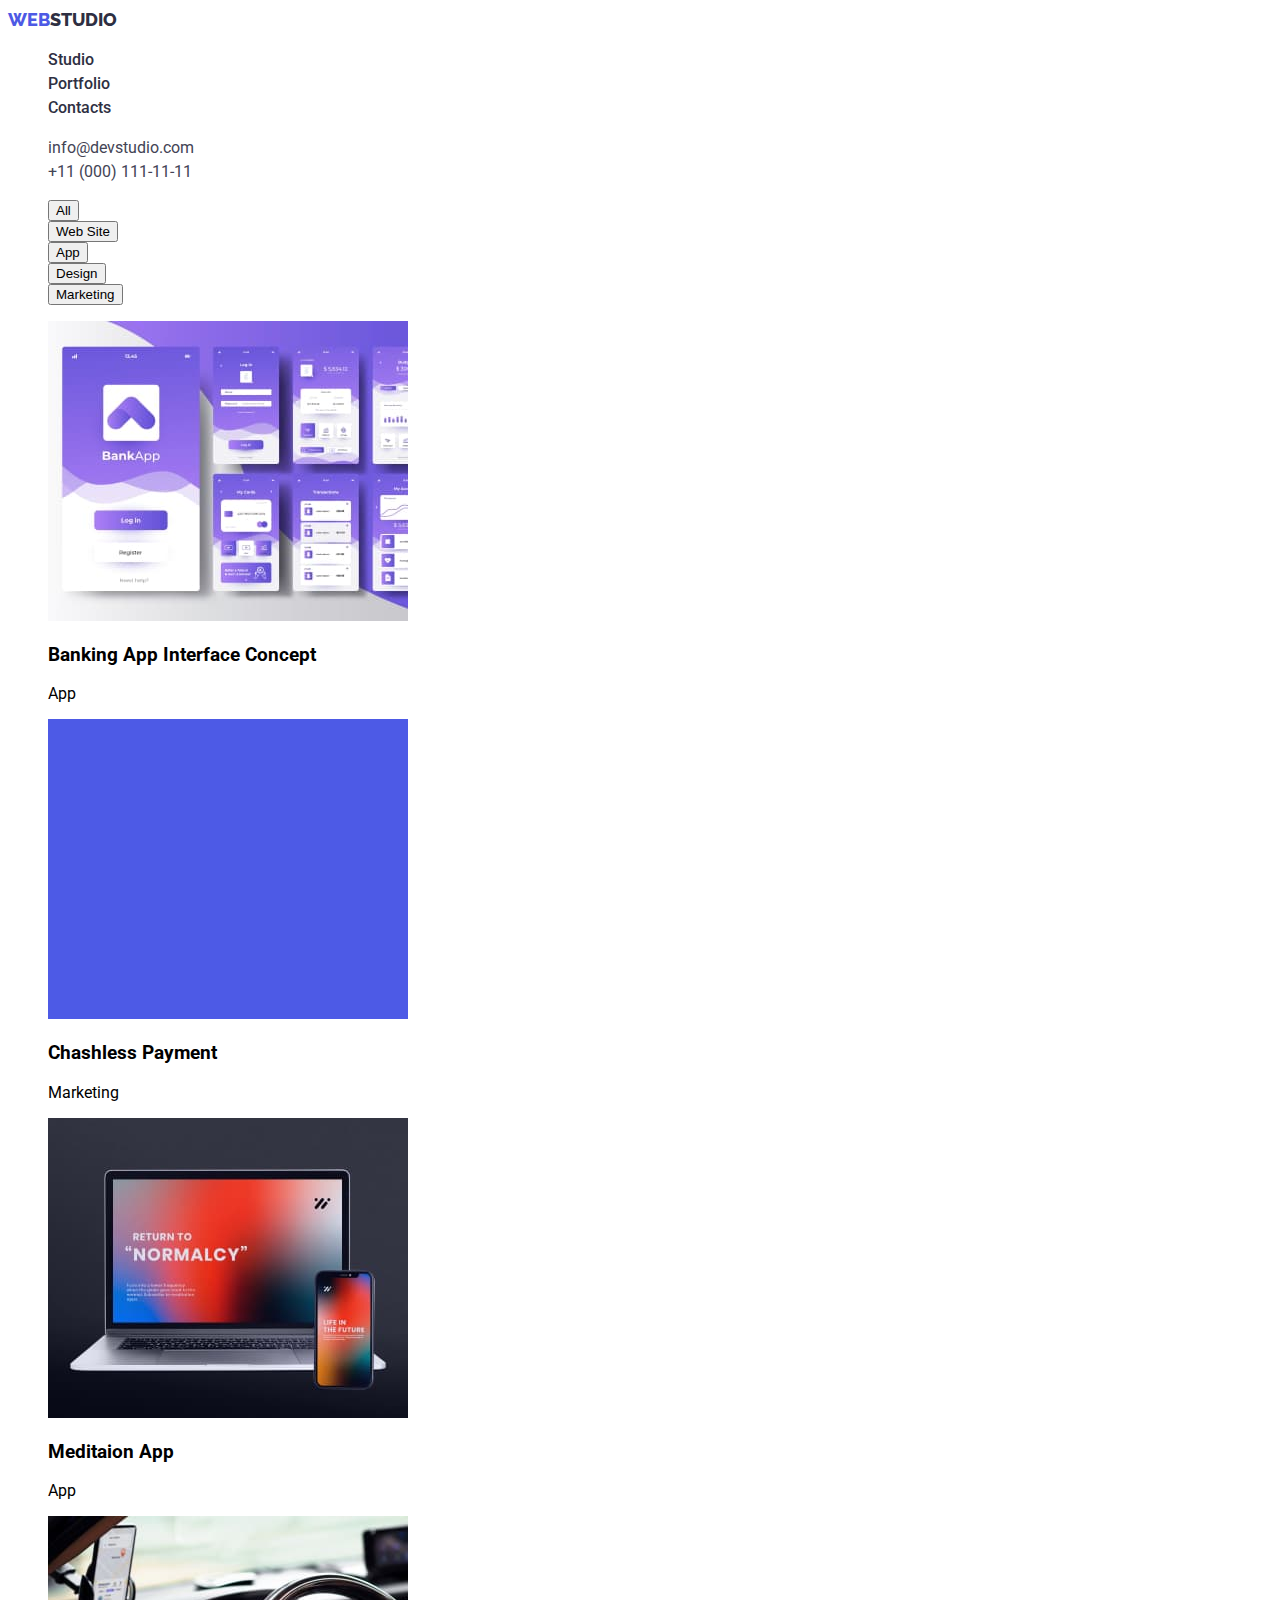
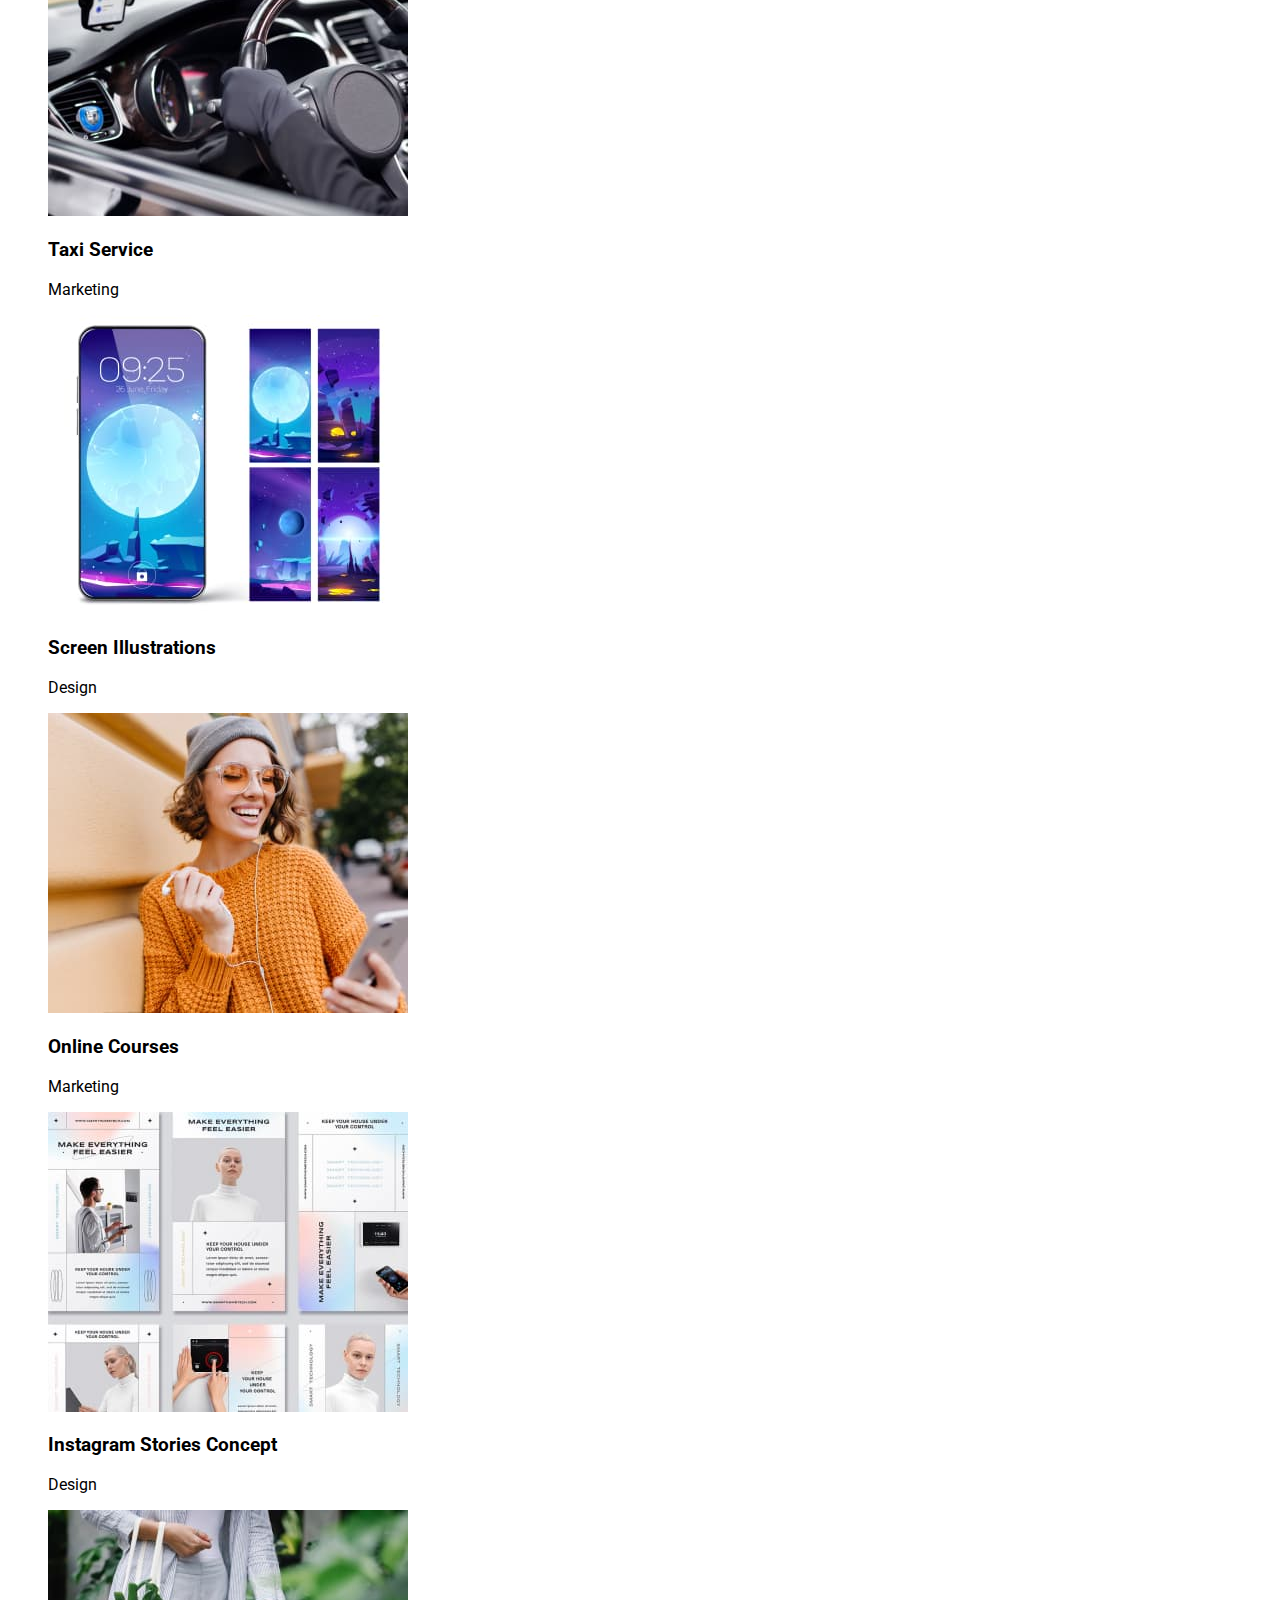
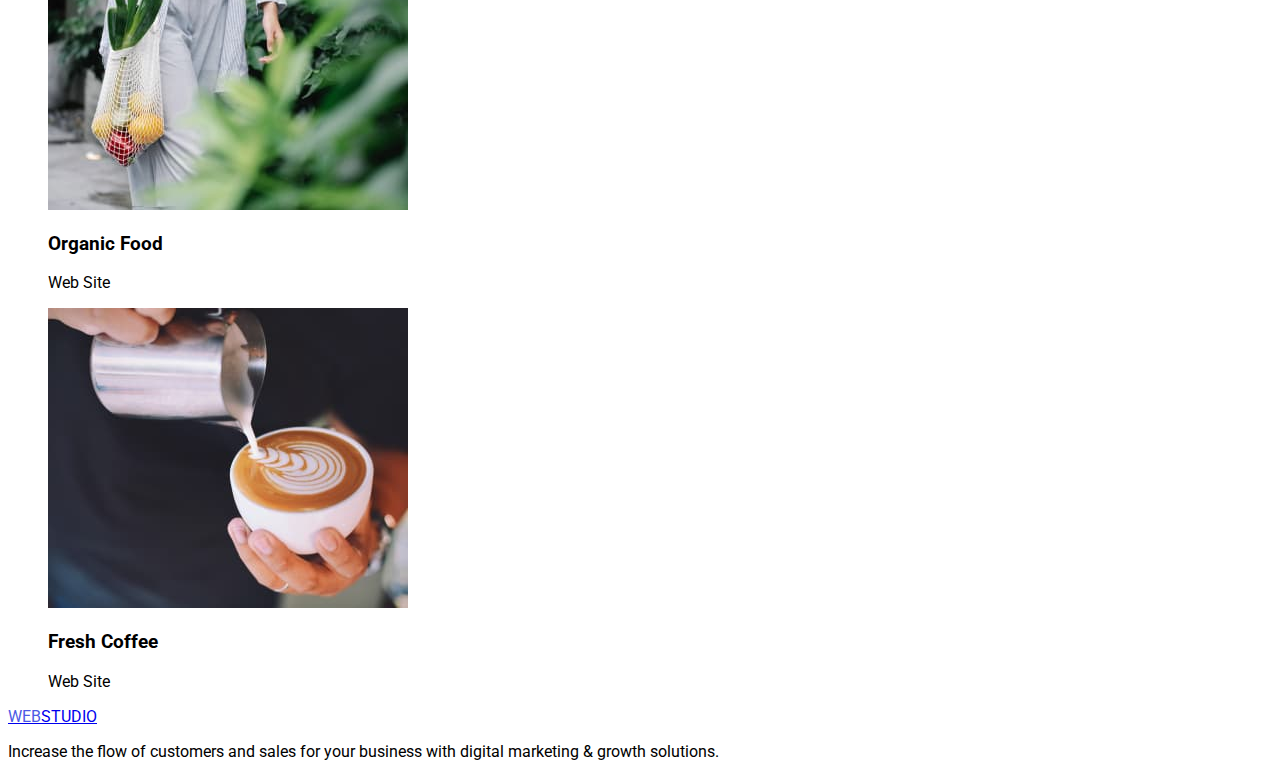
==== commit 67c393e2: "change" ====
--- a/portfolio.html
+++ b/portfolio.html
@@ -13,42 +13,42 @@
 <body>
     <!--Header-->
     <header class="header">
-        <nav>
-        <a class="logo" href="./index.html"><span>Web</span>Studio</a>
-        <ul class="header-list">
-            <li > <a href="">Studio</a> </li>
-            <li> <a href="">Portfolio</a> </li>
-            <li> <a href="">Contacts</a> </li>
+        <nav class="header-nav">
+        <a class="logo" href="./index.html"><span class="site-logo">WEB</span>STUDIO</a>
+        <ul class="header-list list">
+            <li class="nav-site"> <a class="nav-link" href="">Studio</a> </li>
+            <li class="nav-site"> <a class="nav-link"  href="./portfolio.html">Portfolio</a> </li>
+            <li class="nav-site"> <a class="nav-link" href="">Contacts</a> </li>
         </ul>
         </nav>
-        <address>
-            <ul> 
-            <li>
-                <a class="link-mail" href="mailto:info@devstudio.com">info@devstudio.com
+        <address class="adress-link">
+            <ul class="adress-list list"> 
+            <li class="adress-item">
+                <a class="mail-link" href="mailto:info@devstudio.com">info@devstudio.com
                 </a>
             </li>
-            <li>
-                <a href="tel:+110001111111">+11 (000) 111-11-11</a>
+            <li class="adress-item">
+                <a class="tel-link" href="tel:+110001111111">+11 (000) 111-11-11</a>
             </li>
             </ul>
         </address>
-    </header>
+        </header>
     <!--Main-->
     <main>
         <!--Section-->
-        <section class="button">
-            <h1>Buttons</h1>
-            <ul class="button-list">
-                <li class="button-item"><button type="button">All</button></li>
-                <li class="button-item"><button type="button">Web Site</button></li>
-                <li class="button-item"><button type="button">App</button></li>
-                <li class="button-item"><button type="button">Design</button></li>
-                <li class="button-item"><button type="button">Marketing</button></li>
+        <section class="button-portfolio">
+            <h1 hidden>Buttons transation </h1>
+            <ul class="button-list list">
+                <li class="button-item"><button class="button-portfolio" type="button">All</button></li>
+                <li class="button-item"><button class="button-portfolio" type="button">Web Site</button></li>
+                <li class="button-item"><button class="button-portfolio" type="button">App</button></li>
+                <li class="button-item"><button class="button-portfolio" type="button">Design</button></li>
+                <li class="button-item"><button class="button-portfolio" type="button">Marketing</button></li>
             </ul>
         
-            <ul >
+            <ul class="transation-list list">
                 <li><img src="./images/photo-1p.jpg" alt="Banking app" width="360" height="300">
-                <h3>Banking App Interface Concept</h3>
+                <h3 >Banking App Interface Concept</h3>
                 <p>App</p>
                 </li>
                 <li><img src="./images/photo-2p.jpg" alt="Chasless payment" width="360" height="300">
@@ -79,11 +79,11 @@
         </section>
     </main>
     <!--Footer-->
-    <footer>
-        <a class="logo" href="./index.html"><span>Web</span>Studio</a>
-<p>
- Increase the flow of customers and <br> sales for your business with digital <br> marketing & growth solutions.
-</p>
+    <footer class="footer">
+        <a class="logo-footer" href="./index.html"><span class="site-logo">WEB</span>STUDIO</a>
+    <p class="footer-text">
+     Increase the flow of customers and sales for your business with digital marketing & growth solutions.
+    </p>
     </footer>
 </body>
 </html>--- a/css/style.css
+++ b/css/style.css
@@ -1,12 +1,13 @@
 :root {
   --primary-font: 'Raleway', sans-serif;
   --text-hover-focus-color: #404BBF;
+  --primary-text-color: #2E2F42;
+  --secondari-text-color: #434455;
 }
 
 .list {
     list-style: none;
 }
-
 
 body {
     background-color: #FFFFFF;
@@ -19,7 +20,6 @@
 .logo {
     font-family: var(--primary-font);
     color: #2E2F42;
-    font-style: normal;
     font-weight: 800;
     font-size: 18px;
     line-height: 1.33;
@@ -55,31 +55,24 @@
 }
 /*---------Contact--------*/
 
-.mail-link {
-font-family: 'Roboto';
+.mail-link,
+.tel-link {
 font-style: normal;
 font-weight: 400;
 font-size: 16px;
 line-height: 1.5;
-color: #434455;
-}
-.tel-link {
-    font-style: normal;
-    font-weight: 400;
-    font-size: 16px;
-    line-height: 1.5;
-    color: #434455;
+text-decoration: none;
+color: var(--secondari-text-color);
 }
 
 /*-----Hero-----*/
 
 .hero {
- background-color: #2E2F42;
+ background-color: var(--primary-text-color)
 }
 
 .hero-text {
 
-font-style: normal;
 font-weight: 700;
 font-size: 56px;
 line-height:1.11;
@@ -88,15 +81,94 @@
 }
 
 .button-hero {
-font-family: 'Roboto';
 background-color: #4D5AE5;
-font-style: normal;
 font-weight: 500;
 font-size: 16px;
 line-height: 1.5;
 cursor: pointer;
+color: #FFFFFF;
+letter-spacing: 0.04;
 }
 
+/*-----Main-----*/
+
+.main-title {
+font-weight: 500;
+font-size: 20px;
+line-height: 1.2;
+color: var(--primary-text-color)
+}
  
+.main-text {
+font-weight: 400;
+font-size: 16px;
+line-height: 1.5;
+color: var(--secondari-text-color);
+}
 
+/*-----Main-photos-list-----*/
+.photos-title {
+ font-weight: 700;
+  font-size: 36px;
+  line-height: 1.11;
+  text-align: center;
+  color: var(--primary-text-color)
+}
 
+/*-----Main-team-----*/
+
+.main-team {
+    background-color: #F4F4FD;
+}
+.team {
+font-weight: 700;
+font-size: 36px;
+line-height: 1.11;
+text-align: center;
+color: var(--primary-text-color)
+}
+.team-title {
+font-weight: 500;
+font-size: 20px;
+line-height: 1.2;
+color: var(--primary-text-color)
+}
+
+.team-text {
+font-weight: 400;
+font-size: 16px;
+line-height: 1.5;
+color: var(--secondari-text-color);
+
+/*-----Footer-----*/
+.footer {
+    background-color: #2E2F42;
+}
+.logo-footer {
+font-family: var(--primary-font);
+font-weight: 800;
+font-size: 18px;
+line-height: 1.33;
+color: #F4F4FD;
+text-decoration: none;
+}
+.footer-text {
+font-weight: 400;
+font-size: 16px;
+line-height: 1.5;
+color: #E7E9FC;
+}
+
+/*-------------------PORTFOLIO-------------------*/
+
+.button-portfolio {
+    font-weight: 500;
+    font-size: 16px;
+    line-height: 1.5;
+    cursor: pointer;
+    color: #4D5AE5;
+    letter-spacing: 0.04em;
+}
+.button-portfolio:hover {
+background-color: #404BBF;
+}
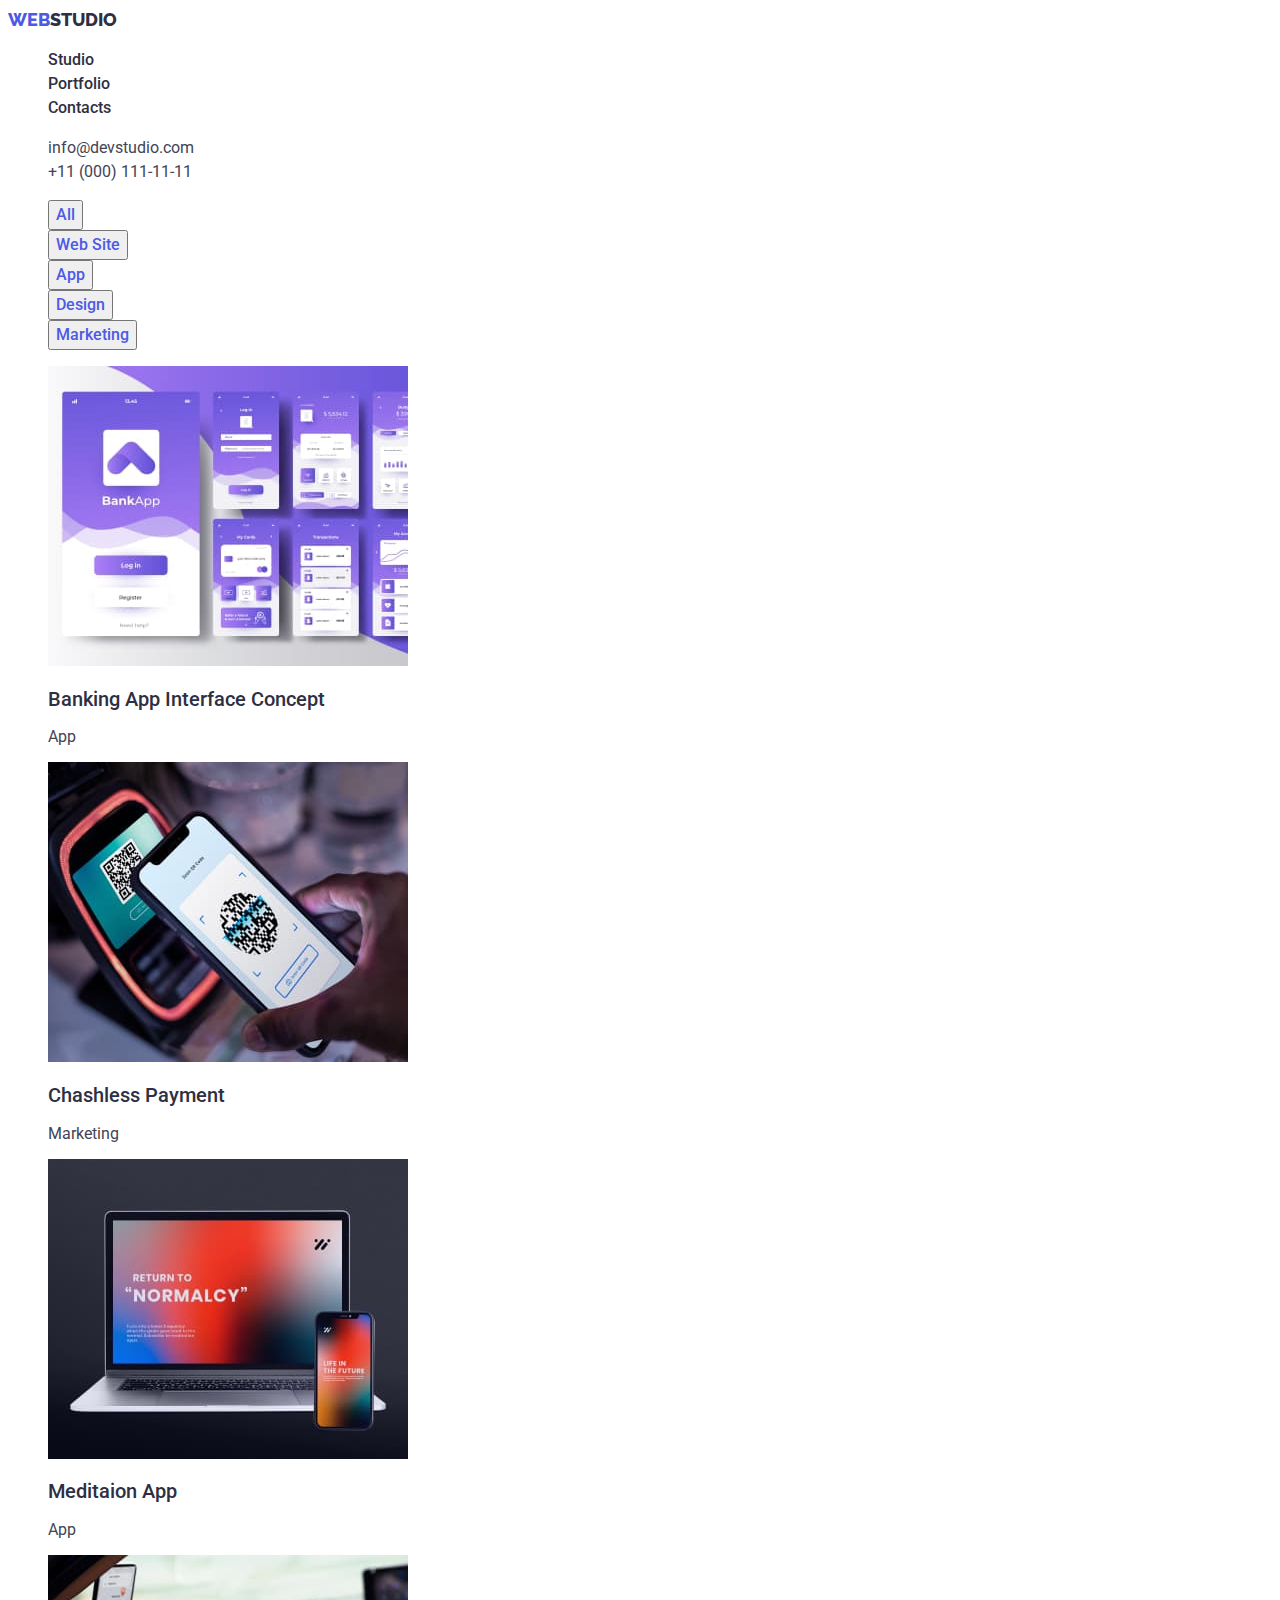
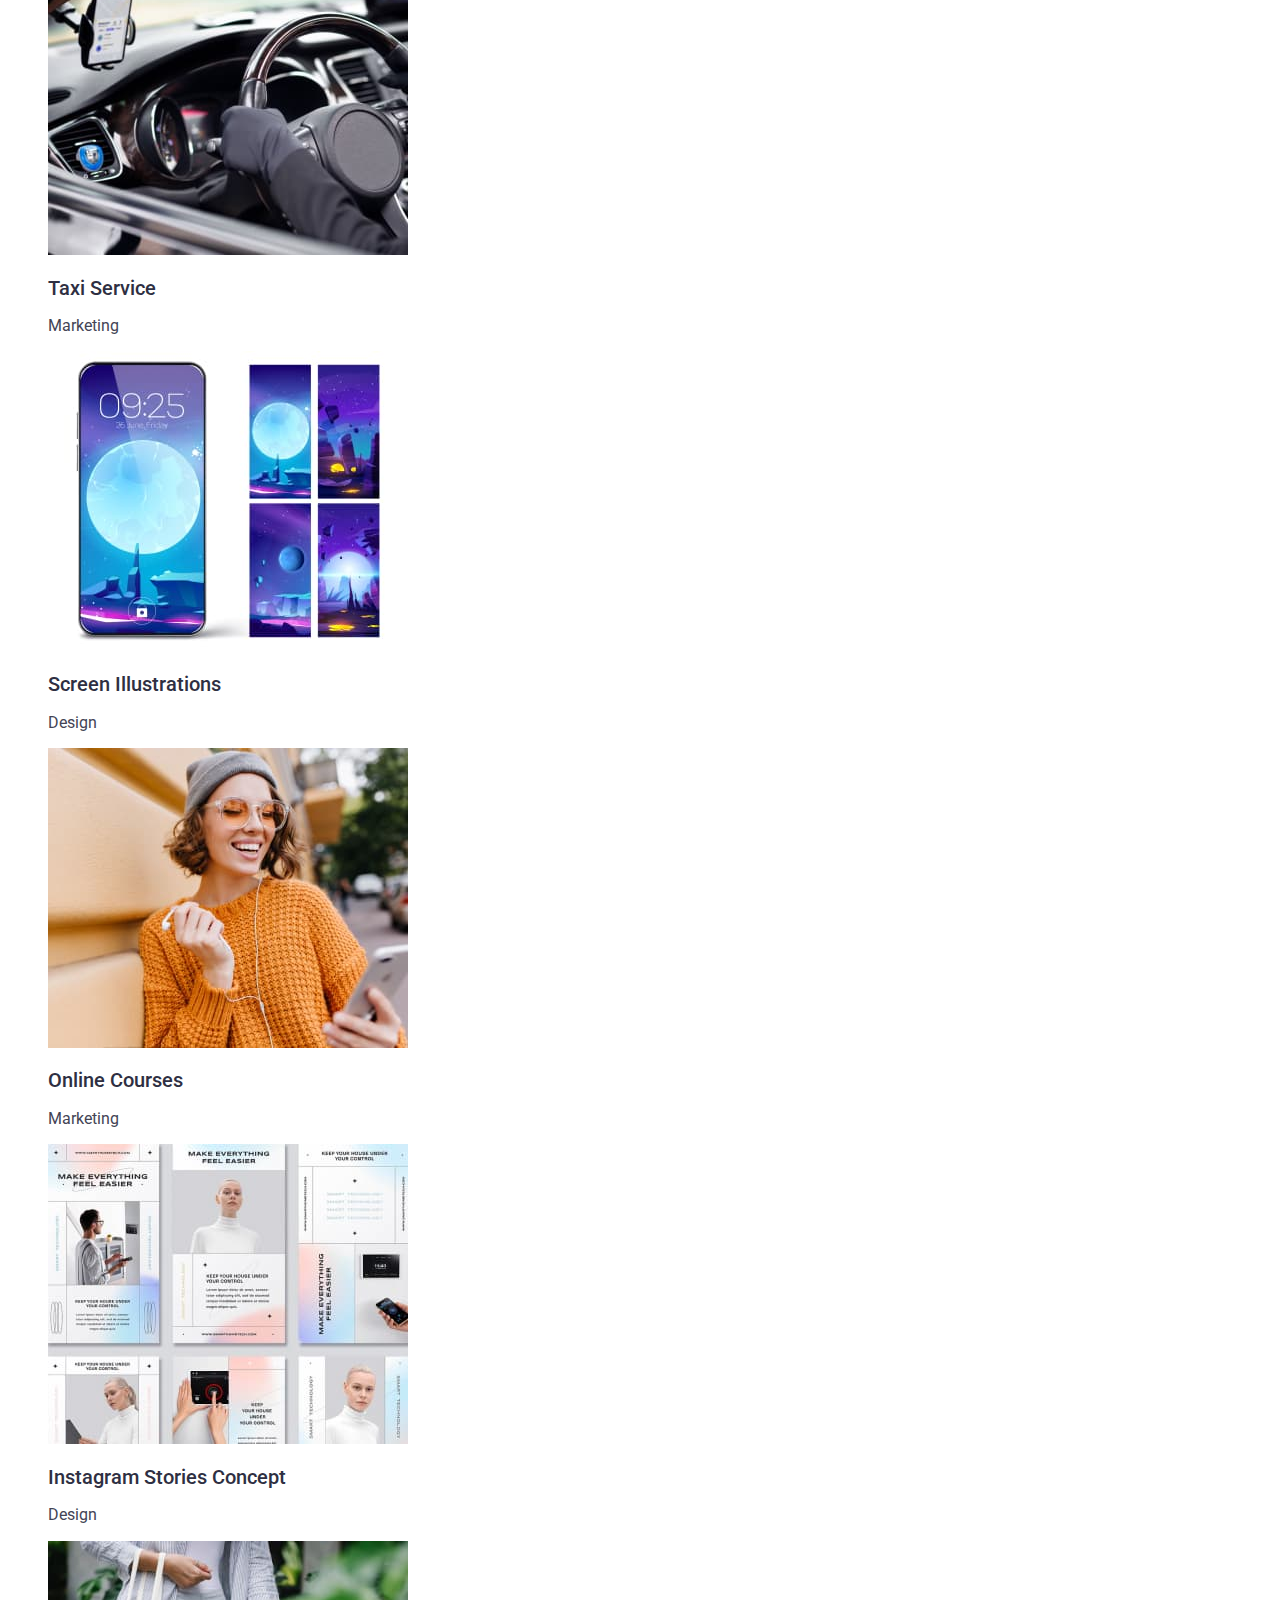
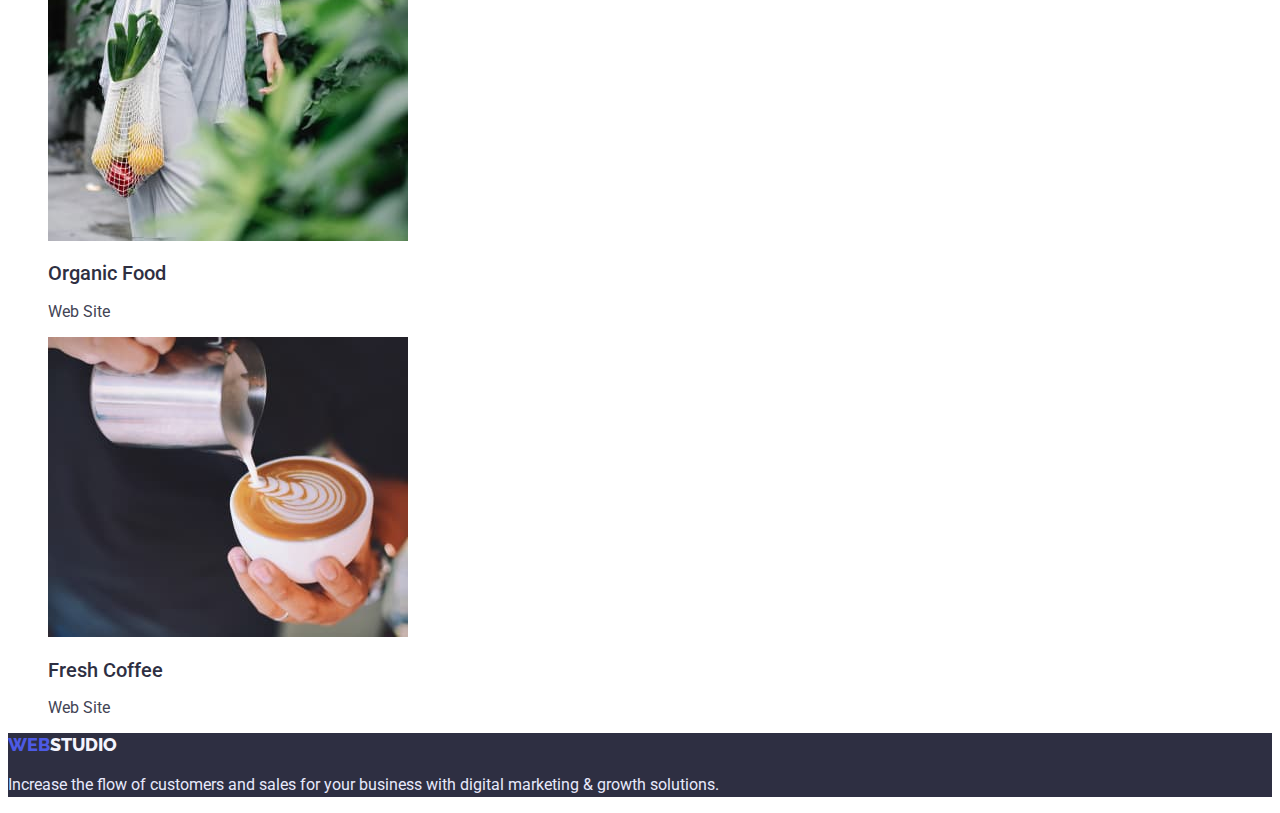
==== commit 557e62b8: "change" ====
--- a/portfolio.html
+++ b/portfolio.html
@@ -36,8 +36,8 @@
     <!--Main-->
     <main>
         <!--Section-->
-        <section class="button-portfolio">
-            <h1 hidden>Buttons transation </h1>
+        <section class="portfolio-main">
+            <h1 hidden>Buttons transation</h1>
             <ul class="button-list list">
                 <li class="button-item"><button class="button-portfolio" type="button">All</button></li>
                 <li class="button-item"><button class="button-portfolio" type="button">Web Site</button></li>
@@ -48,33 +48,33 @@
         
             <ul class="transation-list list">
                 <li><img src="./images/photo-1p.jpg" alt="Banking app" width="360" height="300">
-                <h3 >Banking App Interface Concept</h3>
-                <p>App</p>
+                <h2 class="transation-title">Banking App Interface Concept</h2>
+                <p class="transation-text">App</p>
                 </li>
                 <li><img src="./images/photo-2p.jpg" alt="Chasless payment" width="360" height="300">
-                    <h3>Chashless Payment</h3>
-                    <p>Marketing</p></li>
+                    <h2 class="transation-title">Chashless Payment</h2>
+                    <p class="transation-text">Marketing</p></li>
                 <li><img src="./images/photo-3p.jpg" alt="Meditaion app" width="360" height="300">
-                    <h3>Meditaion App</h3>
-                    <p>App</p></li>
+                    <h2 class="transation-title">Meditaion App</h2>
+                    <p class="transation-text">App</p></li>
                 <li><img src="./images/photo-4p.jpg" alt="Taxi service" width="360" height="300">
-                    <h3>Taxi Service</h3>
-                    <p>Marketing</p></li>
+                    <h2 class="transation-title">Taxi Service</h2>
+                    <p class="transation-text">Marketing</p></li>
                 <li><img src="./images/photo-5p.jpg" alt="Screen Illustrations" width="360" height="300">
-                    <h3>Screen Illustrations</h3>
-                    <p>Design</p></li>
+                    <h2 class="transation-title">Screen Illustrations</h2>
+                    <p class="transation-text">Design</p></li>
                 <li><img src="./images/photo-6p.jpg" alt="Online Courses" width="360" height="300">
-                    <h3>Online Courses</h3>
-                    <p>Marketing</p></li>
+                    <h2 class="transation-title">Online Courses</h2>
+                    <p class="transation-text">Marketing</p></li>
                 <li><img src="./images/photo-7p.jpg" alt="Instaram stories" width="360" height="300">
-                    <h3>Instagram Stories Concept</h3>
-                    <p>Design</p></li>
+                    <h2 class="transation-title">Instagram Stories Concept</h2>
+                    <p class="transation-text">Design</p></li>
                 <li><img src="./images/photo-8p.jpg" alt="Organic food" width="360" height="300">
-                    <h3>Organic Food</h3>
-                    <p>Web Site</p></li>
+                    <h2 class="transation-title">Organic Food</h2>
+                    <p class="transation-text">Web Site</p></li>
                 <li><img src="./images/photo-9p.jpg" alt="Fresh coffee" width="360" height="300">
-                    <h3>Fresh Coffee</h3>
-                    <p>Web Site</p></li>
+                    <h2 class="transation-title">Fresh Coffee</h2>
+                    <p class="transation-text">Web Site</p></li>
             </ul>
         </section>
     </main>
--- a/css/style.css
+++ b/css/style.css
@@ -12,11 +12,10 @@
 body {
     background-color: #FFFFFF;
     font-family: 'Roboto', sans-serif;
+    color:var(--secondari-text-color)
 }
 
 /*--------Logo--------*/
-
-
 .logo {
     font-family: var(--primary-font);
     color: #2E2F42;
@@ -29,7 +28,6 @@
     color: #4D5AE5;
     
 }
-
 /*--------NAV--------*/
 
 .nav-link {
@@ -48,9 +46,7 @@
 .mail-link:hover,
 .mail-link:focus,
 .tel-link:hover,
-.tel-link:focus,
-.button-hero:hover,
-.button-hero:focus {
+.tel-link:focus {
  color: var(--text-hover-focus-color);
 }
 /*---------Contact--------*/
@@ -88,6 +84,11 @@
 cursor: pointer;
 color: #FFFFFF;
 letter-spacing: 0.04;
+}
+
+.button-hero:hover,
+.button-hero:focus {
+    background-color: var(--text-hover-focus-color);
 }
 
 /*-----Main-----*/
@@ -139,18 +140,21 @@
 font-size: 16px;
 line-height: 1.5;
 color: var(--secondari-text-color);
+}
 
 /*-----Footer-----*/
+
 .footer {
-    background-color: #2E2F42;
+    background-color: var(--primary-text-color)
 }
+
 .logo-footer {
-font-family: var(--primary-font);
 font-weight: 800;
 font-size: 18px;
 line-height: 1.33;
 color: #F4F4FD;
 text-decoration: none;
+font-family: var(--primary-font);
 }
 .footer-text {
 font-weight: 400;
@@ -165,10 +169,27 @@
     font-weight: 500;
     font-size: 16px;
     line-height: 1.5;
+    font-family: inherit;
+    color: #4D5AE5;
     cursor: pointer;
-    color: #4D5AE5;
-    letter-spacing: 0.04em;
 }
 .button-portfolio:hover {
-background-color: #404BBF;
+    color: #FFFFFF;
+    background-color: var(--text-hover-focus-color);
 }
+
+.transation-title {
+font-weight: 500;
+font-size: 20px;
+line-height: 1.2;
+color: var(--primary-text-color);
+}
+
+.transation-text {
+font-weight: 400;
+font-size: 16px;
+line-height: 1.2;
+color: var(--secondari-text-color);
+} 
+
+
